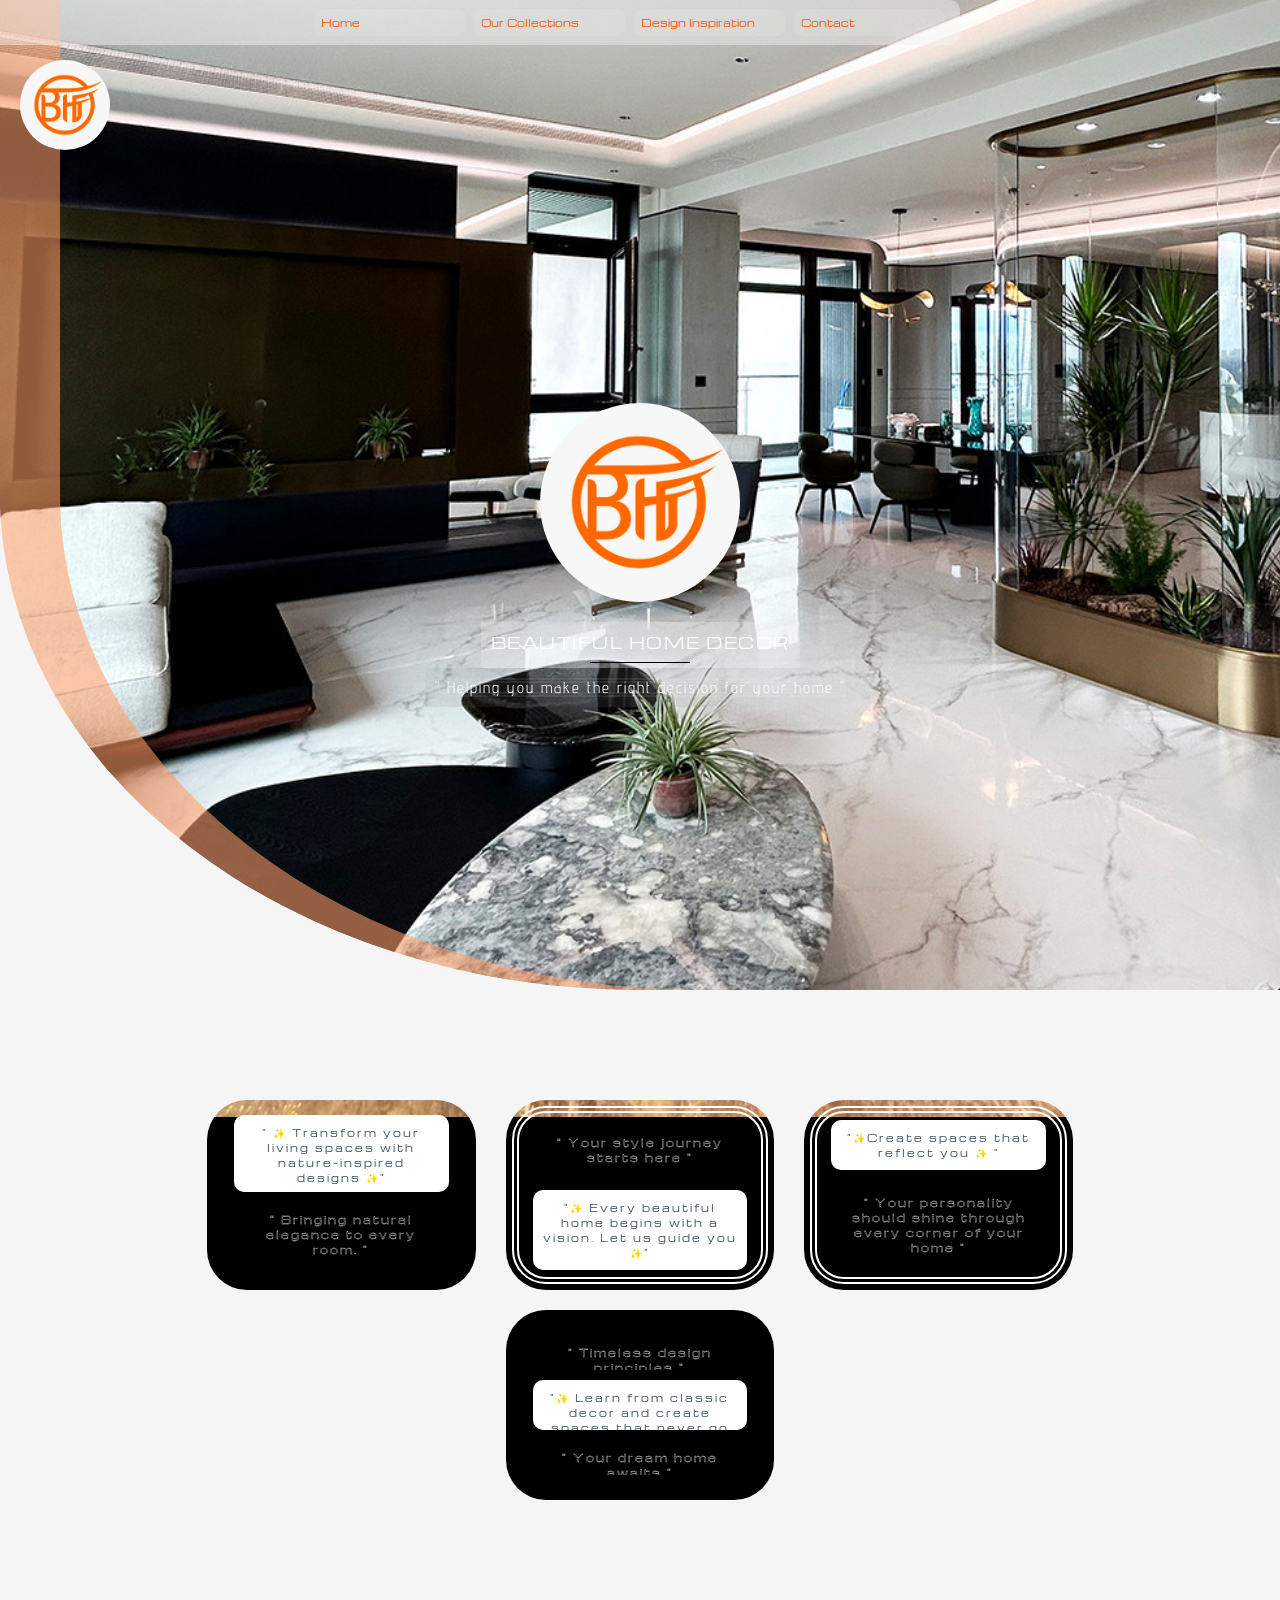
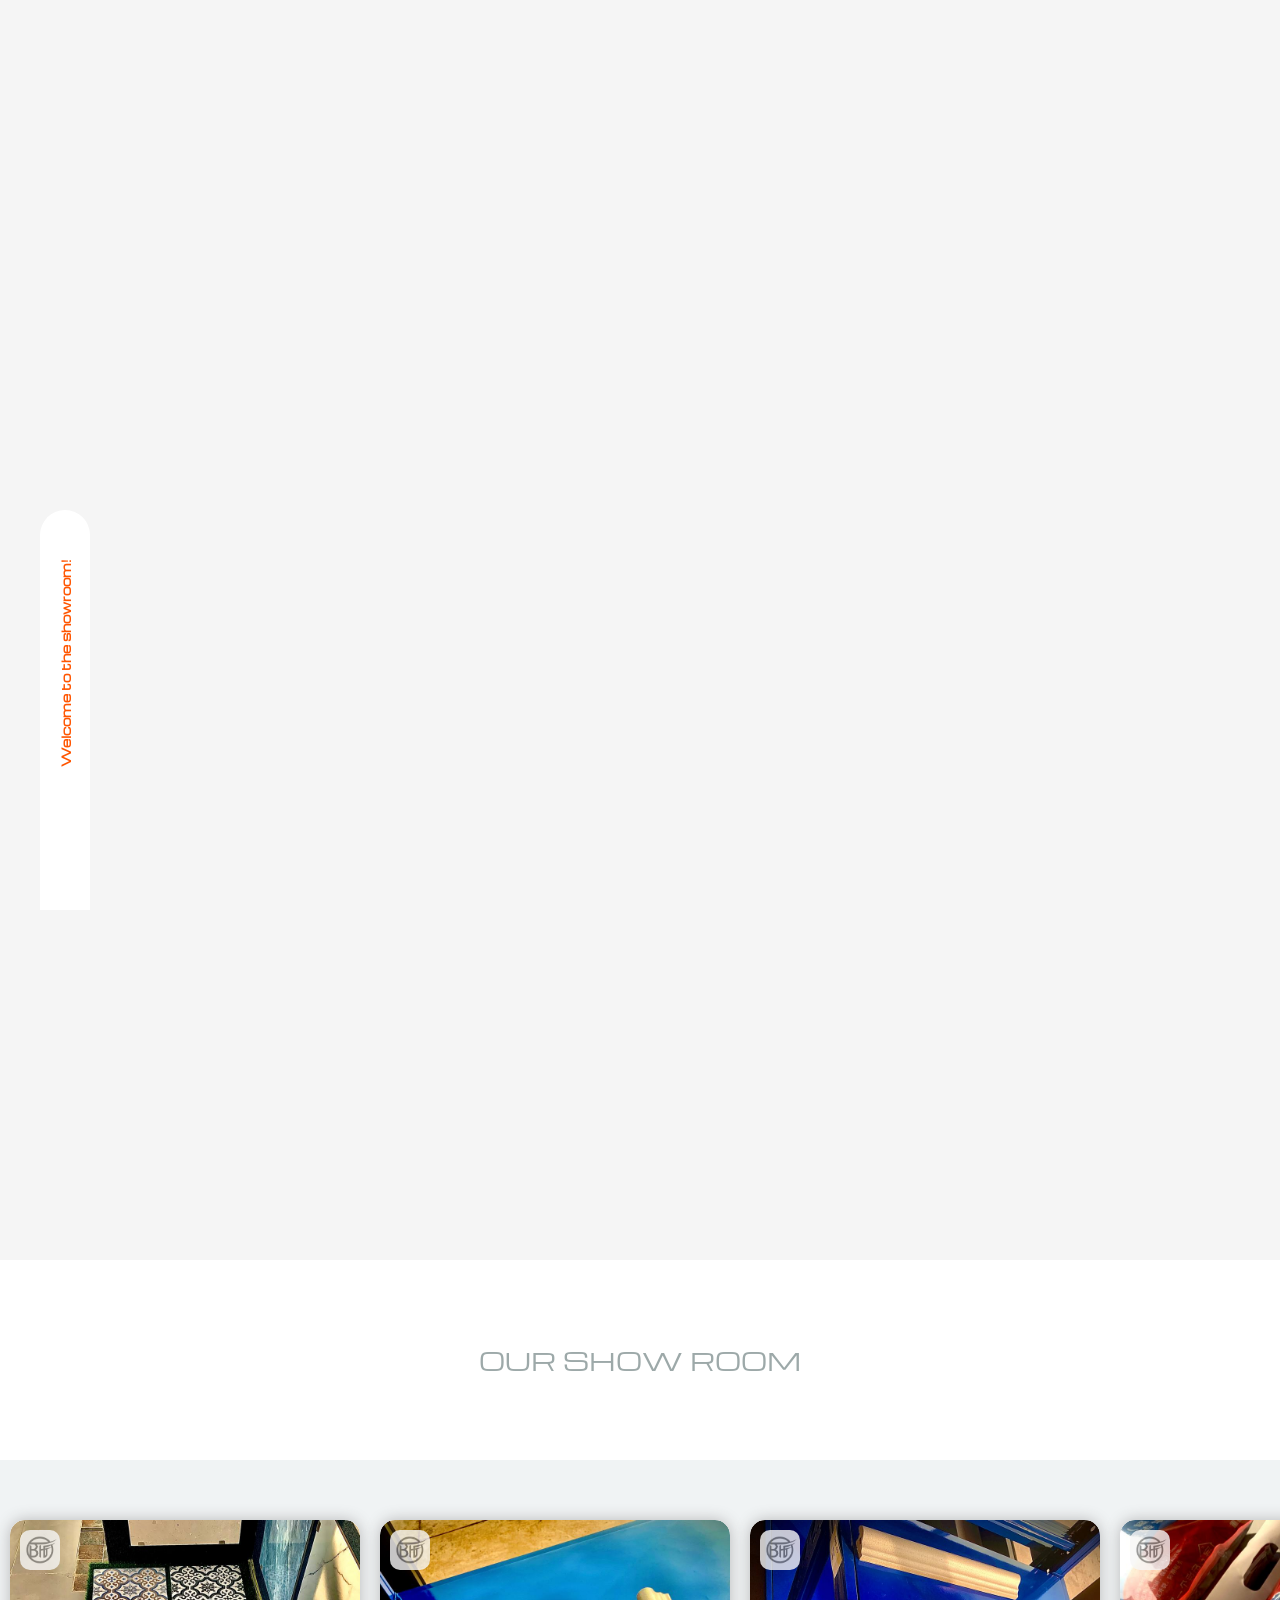
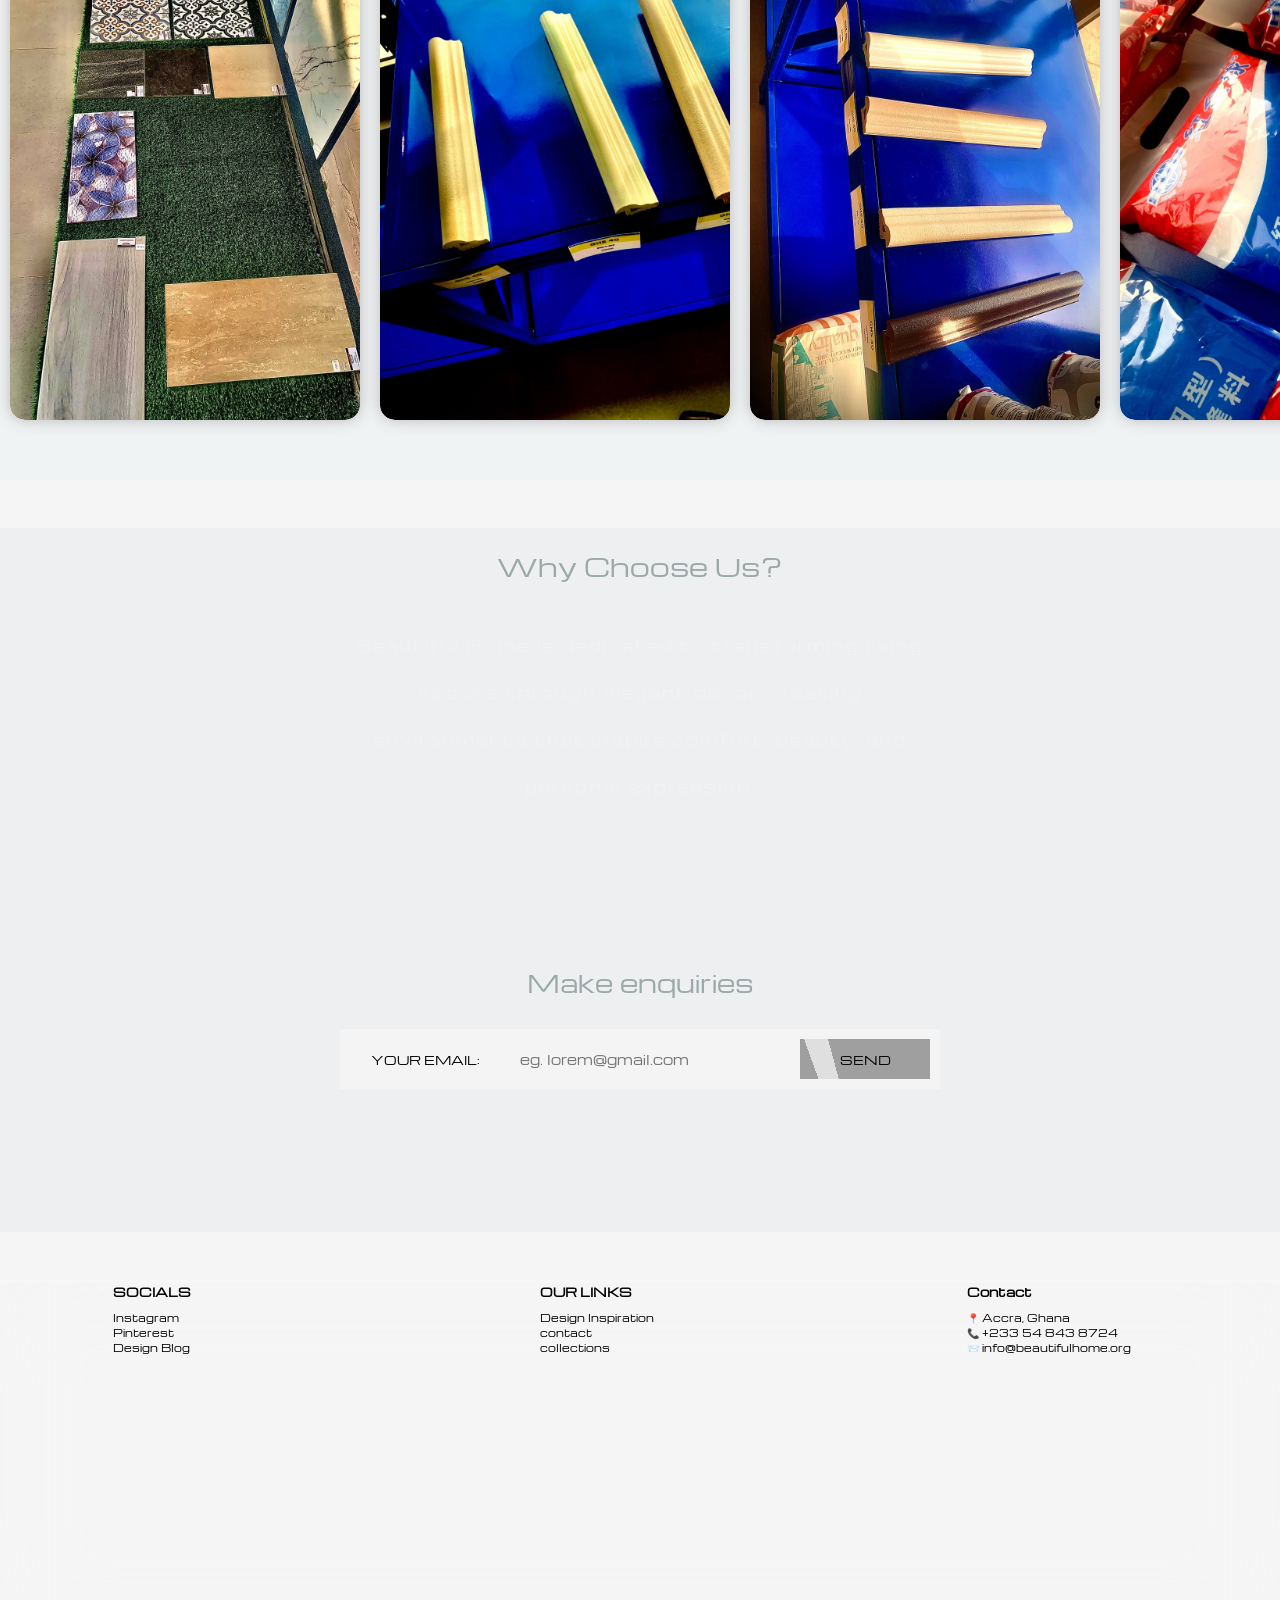
==== index.html @ 1599fc24 "first message" ====
<!DOCTYPE html>
<html lang="en">
<head>
    <meta charset="UTF-8">
    <meta name="viewport" content="width=device-width, initial-scale=1.0">
    <title>BEAUTIFUL HOME</title>
    <link rel="stylesheet" href="style.css">
    <link rel="stylesheet" href="mobile.css">
    <link rel="shortcut icon" href="assets/icon.png" type="image/x-icon">
    <script src="index.js" defer></script>
</head>
<body>
    <div class="logobox">
        <img id="logo" src="assets/icon.png" alt="">
        <svg viewBox="0 0 100 100"  class="svgmenu">
            <g fill="black">
    
                <path class="path" stroke-width="10" d="M10 15 H80"/>
                <path class="path" stroke-width="10" d="M10 35 H70"/>
                <path class="path" stroke-width="10" d="M10 55 H50"/>
                <path class="path" stroke-width="10" d="M10 75 H80"/>
            </g>
        </svg>
    </div>
  
    <div class="menubar">
        <div class="menu">
            <a href="index.html"><div class="options">Home</div></a>
            <a href="objective.html"><div class="options">Our Collections</div></a>
            <a href="newsmedia.html"><div class="options">Design Inspiration</div></a>
            <a href="contact.html"><div class="options">Contact</div></a>
        </div>
        
    </div>
    <div class="welcome">
        <div class="imagehold">
            <img class="pglogo" src="./assets/icon.png" alt="">

        </div>
        <div class="h1blur">
        <h1>
           BEAUTIFUL HOME DECOR

        </h1>
        </div>

        <p> " Helping you make the right decision for your home "</p>
    </div>
<div class="mission">
    <div class="cardbox">
        <p class="say2 icon">🌿</p>
        <p class="say2"> " ✨ Transform your living spaces with nature-inspired designs ✨"</p>
        <p class="say"> " Bringing natural elegance to every room. "</p>

    </div>
    <div class="cardbox">
        <p class="say2 icon">🛣️</p>
        <p class="say"> " Your style journey starts here "</p>
        <p class="say2"> "✨ Every beautiful home begins with a vision. Let us guide you ✨"</p>
    </div>
    <div class="cardbox">
        <p class="say2 icon">👧🏾</p>
        <p class="say2"> "✨Create spaces that reflect you ✨ "</p>
        <p class="say"> " Your personality should shine through every corner of your home "</p>

    </div>
    <div class="cardbox">
        <p class="say2 icon">📖</p>

        <p class="say"> " Timeless design principles "</p>
        <p class="say2"> "✨ Learn from classic decor and create spaces that never go out of style ✨"</p>
            <p class="say"> " Your dream home awaits "</p>

    </div>
</div>
<div class="gallery">
    <div class="note">
        Welcome to the showroom!
    </div>
</div>
<div class="showroombox">
    <div class="showroomtitle">Our Show Room</div>
    
<div class="showroom">
    <div class="tilecard" style="filter:grayscale(1)"> 

        <div class="tilepic">
            <div class="brandlogo"></div>


        </div>
        <div class="tileinfo">
            <div class="brandtext">
                            <div class="brandname">beautiful home decor</div>
                            <div class="name">Marble Collection</div>
                            <div class="price">350 cedis</div>
                            <div class="brandunit">1.13m<sup>2</sup></div>

            </div>
        </div>
    </div>
</div>
</div>
<div class="text-cards">
    <div class="read">
        <div class="why">Why Choose Us?</div>
        <p class="readp">
            <span>
                Beautiful Home is 
            </span><span>
                  dedicated to transforming living spaces through elegant decor, 
            </span><span>
                creating environments that inspire comfort, beauty, and personal expression.</span>
        </p>
        <div class="newsletter">
            <h1>
                Make enquiries

            </h1>
            <div class="input">
                <label class="label" for="inp" >YOUR EMAIL:</label>
                <input id="inp" type="text" placeholder="eg. lorem@gmail.com"/>
            <div class="send">SEND</div>
            </div>
        </div>
        
    </div>
</div>
<div class="footer">
    <div class="lists">
        <div class="topic">SOCIALS</div>
        <a class="link">Instagram</a>
        <a href="https://www.bing.com/search?q=the.BEAUTIFUL HOME+tiktok&cvid=9ba2e0bb169a459e9cc6e536ecca5baf&gs_lcrp=EgRlZGdlKgYIABBFGDkyBggAEEUYOdIBCDcwOTdqMGo0qAIIsAIB&FORM=ANAB01&DAF0=1&PC=U531" class="link"> Pinterest</a>

        <a href="https://www.linkedin.com/in/bueautifulhome" class="link">Design Blog</a>
    </div>
    <div class="lists">
        <div class="topic">OUR LINKS</div>
        <a href="https://www.linkedin.com/in/beautiful home" class="link"> Design Inspiration</a>
        <a href="contact.html" class="link"> contact</a>
        <a href="objective.html" class="link"> collections</a>
    </div>
    <div class="lists">
        <div class="topic">Contact</div>
        <a href="" class="link"> 📍 Accra, Ghana</a>
        <a href="tel:0548438724" class="link"> 📞 +233 54 843 8724 </a>
        <a href="mailto:info@beautifulhome.com" class="link"> 📨 info@beautifulhome.org </a>
    </div>
</div>
<div class="phonemenu">
    <svg viewBox="0 0 100 100"  class="svgmenu">
        <g fill="black">

            <path class="path" stroke-width="10" d="M10 15 H80"/>
            <path class="path" stroke-width="10" d="M30 35 H80"/>
            <path class="path" stroke-width="10" d="M40 55 H80"/>
            <path class="path" stroke-width="10" d="M10 75 H80"/>
        </g>
    </svg>
    <br>
    <br>
    <br>
    <br>
    <a href="index.html"><div class="options phoned">Home</div></a>
    <a href="objective.html"><div class="options phoned">Our Collections</div></a>
    <a href="newsmedia.html"><div class="options phoned">Design Inspiration</div></a>
    <a href="contact.html"><div class="options phoned">Contact</div></a>
</div>
<div class="loader">
<img src="./assets/img.png" class="load" alt="">
</div>
</body>
</html>
---- style.css ----
@import url('https://fonts.googleapis.com/css2?family=Advent+Pro:ital,wght@0,100..900;1,100..900&family=Fascinate+Inline&family=Michroma&family=Playwrite+IT+Moderna:wght@100..400&family=Righteous&display=swap');

*{
    box-sizing: border-box;
    padding:0;
    margin:0;
    font-family: "Michroma", serif;
    font-weight: 400;
    font-style: normal;
    transition:all .2s ease-in-out;
    scroll-behavior: smooth;

}
:root{
    --common-back:#ff5500;
}
*::selection{
    background:rgb(255, 127, 127);
       
      
}
    *::-webkit-scrollbar{
    fill:none;
    background:transparent;
    width:3px;
}
:root{
    --text-color:rgb(105, 105, 105);
}

p{
    font-family: "Advent Pro", serif;
    font-optical-sizing: auto;
    font-style: normal;

  }
body{
    background:whitesmoke;
    font-family: "Michroma", serif;
    font-weight: 400;
    font-style: normal;

}
.options:hover,.send:hover{
    box-shadow: inset 200px 0px 0px black;
    cursor: pointer;
    color:whitesmoke;
}
    .options{
    color:var(--common-back);
    font-weight: 700;
    transition: all .6s ease-in-out;
    padding:6px;
    backdrop-filter: blur(4rem);
    -webkit-backdrop-filter: blur(4rem);
    font-size: 10px;
    font-weight: 300;
    border-radius: 8px;
    background:rgba(245, 245, 245, 0.1);
    width:150px;
    margin:5px;
}
.imagehold{
    display: flex;
    justify-content: center;
    align-items: center;
width:100%;
overflow: hidden;
}
.welcome h1::after{
    content:"";
    position: absolute;
    width:100px;

    bottom:0;
    border-bottom: 1.5px solid black;
}
.welcome{
    height:110vh;
    padding-top: 100px;
    display: flex;
    margin:auto;
    justify-content: center;
    align-items: center;
    flex-direction: column;
    background:
    url(./assets/bhd.jpg);
    background-attachment: fixed;
    background-size: 1300px;
    background-position-y: -250px;
    background-repeat: repeat;
    border-radius: 0px 0px 0% 50% ;
    box-shadow:
    inset 0px 0px 0px #ff4a1d,
    inset 0px 0px 0px #ffcbac,
    inset 0px 0px 0px #ff5e00cd,
    inset 0px 0px 0px #ffb68b5f,
    inset 60px 0px 0px #ff9f6891 ;
    animation:grows 5s linear infinite;

}
@keyframes grows {
    20%{
        box-shadow:
    inset 0px 0px 0px #ff4a1d,
    inset 0px 0px 0px #ffcbac,
    inset 0px 0px 0px #ff5e00cd,
    inset 0px 0px 0px #ffb68b5f,
    inset 0px 0px 0px #ff9f6891 ;
    }
    
    40%{
        box-shadow:
       inset 0px 0px 0px #ff4a1d,
    inset 0px 0px 0px #ffcbac,
    inset 0px 0px 0px #ff5e00cd,
    inset 0px 0px 0px #ffb68b5f,
    inset 60px 0px 0px #ff9f6891 ;
    }
    
    60%{
        box-shadow:
      inset 0px 0px 0px #ff4a1d,
    inset 0px 0px 0px #ffcbac,
    inset 0px 0px 0px #ff5e00cd,
    inset 50px 0px 0px #ffb68b5f,
    inset 60px 0px 0px #ff5e00 ;
    }
    
    80%{
        box-shadow:
       inset 0px 0px 0px #ff4a1d,
    inset 0px 0px 0px #ffcbac,
    inset 40px 0px 0px #ff5e00cd,
    inset 50px 0px 0px #ffb68b5f,
    inset 60px 0px 0px #ff9f6891 ;
    }
    
    100%{
        box-shadow:
    inset 10px 0px 0px #ff4a1d,
    inset 30px 0px 0px #ffcbac,
    inset 40px 0px 0px #ff5e00cd,
    inset 50px 0px 0px #ffb68b5f,
    inset 60px 0px 0px #ff9f6891 ;
    }
    
}

.pglogo{
    width: 200px;
    margin-bottom: 20px;
    margin-top:20px;
    border-radius: 50%;
    object-fit: cover;
    user-select: none;
}
.h1blur{
    background:rgba(255,255,255,.2);
    -webkit-backdrop-filter: blur(5rem);
    backdrop-filter: blur(5rem);

}

    .welcome h1{
    position: relative;
    display: flex;
    padding: 10px;
    letter-spacing: 1.5px;
    justify-content: center;
    text-transform: uppercase;
    align-items: center;
    font-size: 15px;
    color:white;
    margin-bottom: 5px;
    font-optical-sizing: auto;
    font-weight: 500;
    font-style: normal;
}

.menu{
    display: flex;
    flex-direction: row;
    justify-content: space-evenly;
    padding-right: 10px;
}
.menubar{
    display: flex;
    position: absolute;
    justify-content: flex-end;
    align-items: center;
    height:45px;
    width:75%;
    border-radius: 0px 10px 10px 0px;
    -webkit-backdrop-filter: blur(45em);
    backdrop-filter: blur(5rem);
    background:rgba(255, 255, 255, 0.383);
    animation:returns ease-in forwards;
    animation-timeline: view();
    animation-range-start: 120vh;
    animation-range-end: 300vh;
  
}
@keyframes returns {
    0%{
        opacity:0;
    }
 
    15%{
    position:sticky;
    border-radius: 0px;
    opacity:1;
    width:100%;
    backdrop-filter: blur(4rem);
    background:rgba(255, 255, 255, 0.87);
    -webkit-backdrop-filter: blur(4rem);
    z-index: 10;
    top:0;

    }
    100%{
        position:sticky;
        border-radius: 0px;
        opacity:1;
        width:100%;
        backdrop-filter: blur(4rem);
        -webkit-backdrop-filter: blur(4rem);
        z-index: 10;
        top:0;
        background:rgb(255, 255, 255);
    }
}
.welcome p{
    letter-spacing: 2px;
    padding:10px;
    outline-offset: -15px;
    backdrop-filter: blur(5rem);
    -webkit-backdrop-filter: blur(5rem);
    outline: 5px double rgba(255, 255, 255, 0.09);
    color:white;
}
.footer{
    backdrop-filter: blur(3rem);
    -webkit-backdrop-filter: blur(3rem);
    display:flex;
    border-top:3px solid rgba(255, 255, 255, 0.27);
    justify-content:space-around;
    height:calc(50vh - 100px);
}

.lists{
    display:flex;
    flex-direction: column;
    color:white;

}

.topic{
    font-weight:600;
    font-size: 12px;
    width:200px;
    text-align: left;
    margin-bottom: 10px;
    color:black;
}
.showroombox{
    display: flex;
    flex-direction: column;
}

.showroomtitle{
    display: flex;
    justify-content: center;
    align-items: center;
    padding:10px;
    height:200px;
    font-size:25px;
    text-transform: uppercase;
        color:rgb(157, 169, 169);

    background:white;
}
.tilepic:hover .picdetail{
    margin:0;
    -webkit-backdrop-filter: blur(10rem);
    backdrop-filter: blur(10rem);
}
.tilepic{
    position:relative;
    backdrop-filter: blur(0rem);
    backdrop-filter: blur(0rem);
    top:0;
    width:100%;
    height:100%;
    overflow: hidden;

}
.picdetail{
    transition: all .3s ease-in-out;
    display: flex;
    width:100%;
    height:100%;
    margin-left: -100%;
    z-index: 2;
    justify-content: center;
    align-items: center;
    background:rgba(255, 255, 255, 0.224);
}
.picdetailitem{
    display: flex;
    justify-content: center;
    align-items: center;
    flex-direction: column;
    text-align:center;
    font-size:12px;
    color:white;
}
.pdi{
    padding:10px;
    width:min-content;
    
}
.pdis{
    display: flex;
    justify-content: center;
    align-items: center;
    padding:10px;
    width:min-content;
    border:1px solid white;
    height:50px;
    width:50px;
    margin:10px;
    border-radius: 10px;
    
}
.brandname{
    font-weight: 100;
    text-align: left;
    height: 20px;
    font-family: michroma;
}
.name{
font-family: "Fascinate Inline";
font-size:15px;
}
.price{
font-size:20px;
color:var(--common-back)
}
.brandunit{
    font-size: 12px;

}
.brandtext{
    width:100%;
}
.logobackdrop{
    width:100px;
    height: 100px;
    opacity:.01;
        background:url(./assets/icon.png);
    margin:auto;
    filter:grayscale(1);
    overflow:hidden;
    border-radius: 50%;
    position:absolute;
    right:0;
    z-index: -1;
    bottom:0;
    background-size:cover;

}
.brandlogo{
    height:40px;
    width:40px;
    background:url(./assets/icon.png);
    margin:auto;
    filter:grayscale(1);
    opacity: .8;
    overflow:hidden;
    border-radius: 10px;
    position:absolute;
    margin:10px;
    background-size:cover;

    
}
.tileinfo{
    display: flex;
    z-index: 2;
    position:relative;
    width:100%;
    padding:15px;
    font-weight: 600;
    text-align: right;
    font-size: 10px;
}

.showroom {
    display: flex;
    flex-direction: row;
    width: 100%;
    background: rgb(240, 243, 244);
    padding-top: 50px;
    padding-bottom: 50px;
    overflow-x: auto; 
    overflow-y: hidden; 
    white-space: nowrap; 
    -webkit-overflow-scrolling: touch; 
}
.tilecard {
    display: flex;
    position:relative;
    align-items: center;
    flex-direction: column;
    height: 500px;
    width: 350px;
    border-radius: 15px;
    background: white;
    margin: 10px;
    box-shadow: 0px 0px 15px rgb(184, 184, 185);
    overflow: clip;
    flex-shrink: 0; 
    flex-grow: 0; 
}
.cardbox{
height:190px;
margin:10px;
background:rgb(0, 0, 0);
background-image: url(./assets/bhd0.jpg);
-webkit-background-image: url(./assets/bhd0.jpg);
border-radius: 40px;
background-size: 1000px 600px;
-webkit-background-size: 1000px 600px;
background-position: center;
display: flex;
flex-direction: column;
filter:saturate(1.5);
justify-content: space-between;
align-items: center;
background-size: 1000px;
background-repeat: no-repeat, no-repeat;
-webkit-background-repeat: no-repeat, no-repeat;
background-attachment: fixed,fixed;
-webkit-background-attachment: fixed,fixed;
border:15px solid rgba(255, 255, 255, 0);


}
.cardbox:nth-child(1),
    .cardbox:nth-child(4){
    width: 30%;
    animation:lengthen ease-in forwards;
    animation-timeline: view();
    animation-range-start:-10vh;
    animation-range-end: 140vh;
}
@keyframes lengthen {
    0%,60%{
        opacity:0;
        width:0%;

    }
70%{
    opacity:0;
    width:55%;

}
    100%{
        opacity: 1;
        width:65%;

    }
}

.cardbox:nth-child(2),
    .cardbox:nth-child(3){
    width:30%;
    outline-offset:-13px;
    outline:7px double white;
}
.path{
    stroke-linecap: round;
    stroke:rgb(0, 0, 0);
}
.mission{
    position:sticky;
    top:0px;
    display: flex;
    justify-content: space-around;
    align-items: center;
    flex-wrap: wrap;
    padding-top:100px;
    background:whitesmoke;
    margin:auto;
    width:70%;
    flex-direction: row;
    animation: unstick linear forwards;
    animation-timeline: view();
    animation-range-start: 240vh;
    animation-range-end: 270vh;
}
@keyframes unstick {
    50%{
        filter: opacity(0);

    }
    100%{
        position:unset;
        filter: opacity(0);
    }
}
.input{
    display:flex;
    background:rgba(255, 255, 255, 0.321);
    margin-top: 20px;
    
}

.phoned{
    margin:30px auto;
    display:flex;
    align-items:center;
    justify-content: center;
    height:50px;
    text-align:center;
    width:80%;
    font-size:20px;
    
}
.phonemenu{
    position:fixed;
    top:0;
    display:none;
    background:rgba(0, 0, 0, 0.476);
    height:100vh;
    width:100%;
margin-left: 100%;
    z-index:1;
    backdrop-filter: blur(5rem);
    -webkit-backdrop-filter: blur(5rem);

}
.svgmenu{
    position:absolute;
    margin:10px;
    right:0;
    margin:5px;
    z-index: 10;
    width:50px;
    display: none;
    height:50px;
    border-radius: 10px;
}

#inp{
    height:50px;
    width:300px;
    background:transparent;
    outline: transparent;
    border:10px solid transparent;
    padding:20px;
}
.label{
    width:150px;
    height: 50px;
    display: flex;
    justify-content: center;
    color:black;
    align-items: center;
    padding-left:20px;
    padding-bottom: 20px;
    padding-top: 20px;
    border:10px solid rgba(255, 255, 255, 0);

}
.loader{
    position: fixed;
    top:0;
    overflow:hidden;
    height:100vh;

    width:100%;
    display: flex;
    justify-content: center;
    align-items: center;
    background-image: 
    linear-gradient(45deg,
    #FAFAF8,var(--common-back));
    backdrop-filter: blur(4rem);
    justify-content: center;
    align-items: center;
    opacity: 0;
    z-index: -100000;

    animation:vanish 4s ease-in forwards;
}
@keyframes vanish {
    0%,70%{opacity: 1;
        z-index: 100000;

    }
    98%{
        opacity: 0;
        
    }
    100%{
        opacity: 0;
        z-index: -100000;
        display: none;
    }
}
img{
    user-select: none;
}
.load{
    width:300px;
    filter:
    drop-shadow( 0px 0px 3px black)
    drop-shadow( 0px 0px 3px black)
    drop-shadow( 0px 0px 3px black)
    drop-shadow( 0px 0px 3px black)
    drop-shadow( 0px 0px 3px black)
    drop-shadow( 0px 0px 3px black);
    animation: loads 5s linear infinite;
    transform: rotate(0deg);
    margin: auto;

}
@keyframes loads {
    100%{
        transform: rotate(360deg);
    }
}

    .send{
    width:150px;
    display: flex;
    height: 50px;
    justify-content: center;
    padding:20px;
    border:10px solid white;
    transition: all .5s ease-in-out;
    align-items: center;
    mix-blend-mode: multiply;
    background-image:
    repeating-conic-gradient(
        from 45deg,
        rgba(146, 146, 146, 0.2) 45deg 50deg,
        rgba(0, 0, 0, 0.35) 50deg 95deg
    );
    background-size:190px 500px, 10px 10px;

}
.newsletter h1{
    color:rgb(157, 169, 169);
    padding:10px;
}
.newsletter{
    display: flex;
    justify-content: center;
    align-items: center;
    flex-direction: column;
    height:400px
     
}

.mission p{
    width:100%;
    padding: 10px;
    color:var(--text-color);
    letter-spacing: 2px;
    font-family: "Michroma", serif;
    font-weight: 400;
    font-style: normal;

    text-align: center;

}
.read{
    display: flex;
    color:black;
    width:100%;
    background:rgb(238, 239, 240);
    padding:10px;
    backdrop-filter:blur(10rem);
    -webkit-backdrop-filter: blur(10rem);

    justify-content: center;
    flex-direction: column;
}
.readp{
    margin:auto;
    font-size: 40px;
    padding:20px;
    width:50%;
    align-items: justify;
    color:white;
    text-align: center;

}
.icon{
    display: flex;
    justify-content: center;
    align-items: center;
    display:none;
    ;
}
.why{
    padding: 10px;
    display: flex;
        color:rgb(157, 169, 169);

    font-size:25px;
    justify-content: center;
    align-items: center;
}
.readp span{
color:rgba(255, 255, 255, 0.2);
background-image:
repeating-linear-gradient(45deg,rgb(255, 34, 0),rgb(0, 0, 0));
background-clip: text;
letter-spacing: 2px;
font-size:15px;
background-size: 0% 100%;
animation: scrolls linear forwards;
animation-timeline: view();
background-repeat: no-repeat;

}
.readp span:nth-child(1){
    animation-range-start: cover 0vh;
    animation-range-end: cover 30vh;

}
.readp span:nth-child(2){
    animation-range-start: cover 30vh;
    animation-range-end: cover 60vh;

}
.readp span:nth-child(3){
    animation-range-start: cover 60vh;
    animation-range-end: cover 80vh;

}

@keyframes scrolls {
    to{
        background-size: 100% 100%;
    }
}
.gallery{
    width:100%;
    background:whitesmoke;
    height: 150vh;
    overflow: hidden;
    display: flex;
}
a{
    text-decoration: none;
    color:white;
}
.link{
    font-size: 10px;
    text-align: left;
    width:200px;
    color:black;
}

.titles{
    font-size:70px;
    color:rgb(157, 169, 169);
    backdrop-filter: blur(5rem);
    border-radius: 15px;
    -webkit-backdrop-filter: blur(5rem);
    padding:10px;
}
.text-cards{
    display: flex;
    overflow:clip;
    flex-direction: row;
    flex-wrap: wrap;
    background-attachment: fixed;
    justify-content: space-around;
    font-size: 12px;
    align-items: center;
    height:800px;
    background-position-x:center, left;


}
.tcard{
    width:300px;
    height:250px;
    display: flex;
    justify-content: center;
    align-items: center;
    border-radius: 40px;
    background:rgba(255, 255, 255, 0.23);
}
.note{
    color:var(--common-back);
    width:400px;
    display: flex;
    background: white;
    background-attachment: fixed;
    font-weight: 800;
    height:fit-content;
    border-radius: 0px 30px 30px 0px;
    text-align: right;
    margin-left: -135px;
    margin-top:775px;
  
    font-size: 12px;
    height:50px;
    align-items: center;
    justify-content: flex-end;
    padding-right: 50px;
    outline-offset: -10px;
    transform: rotate(-90deg);
}
.logobox{
    position: fixed;
    display: flex;
    z-index: 1000;
    filter:drop-shadow(
        1px 1px 1px white
        1px 1px 1px white
        1px 1px 1px white);
    justify-content: center;
    background:transparent;
    margin:10px;
    align-items: center;
    overflow:hidden;
}

.say,.say2{
    background:linear-gradient(45deg,white,rgb(0, 255, 187),rgb(0, 208, 255),rgb(255, 153, 98),rgb(230, 39, 255),white);
    backdrop-filter: blur(10rem);
    -webkit-backdrop-filter: blur(10rem);
    background-clip: text;
    margin:10px;
    background-size: 0% 100%;
animation: scrolls linear forwards;
-webkit-text-stroke: .3px white;
animation-timeline: view();
background-repeat: no-repeat;

    border-radius: 10px;
    animation-range-start:110vh;
    animation-range-end: 155vh;
    font-size: 10px;
    max-width: 90%;
    overflow: hidden;
    color:transparent !important;
}
.say2{
    color:rgb(70, 85, 93) !important;
    background:rgba(255, 255, 255,1);
    -webkit-text-stroke: 0px white;

    backdrop-filter: blur(5rem);
    -webkit-backdrop-filter: blur(5rem);
    font-size:10px;
    margin:auto;
}
#logo{
    width:90px;
    margin:10px;
    margin-top:50px;
    border-radius: 50%;
}
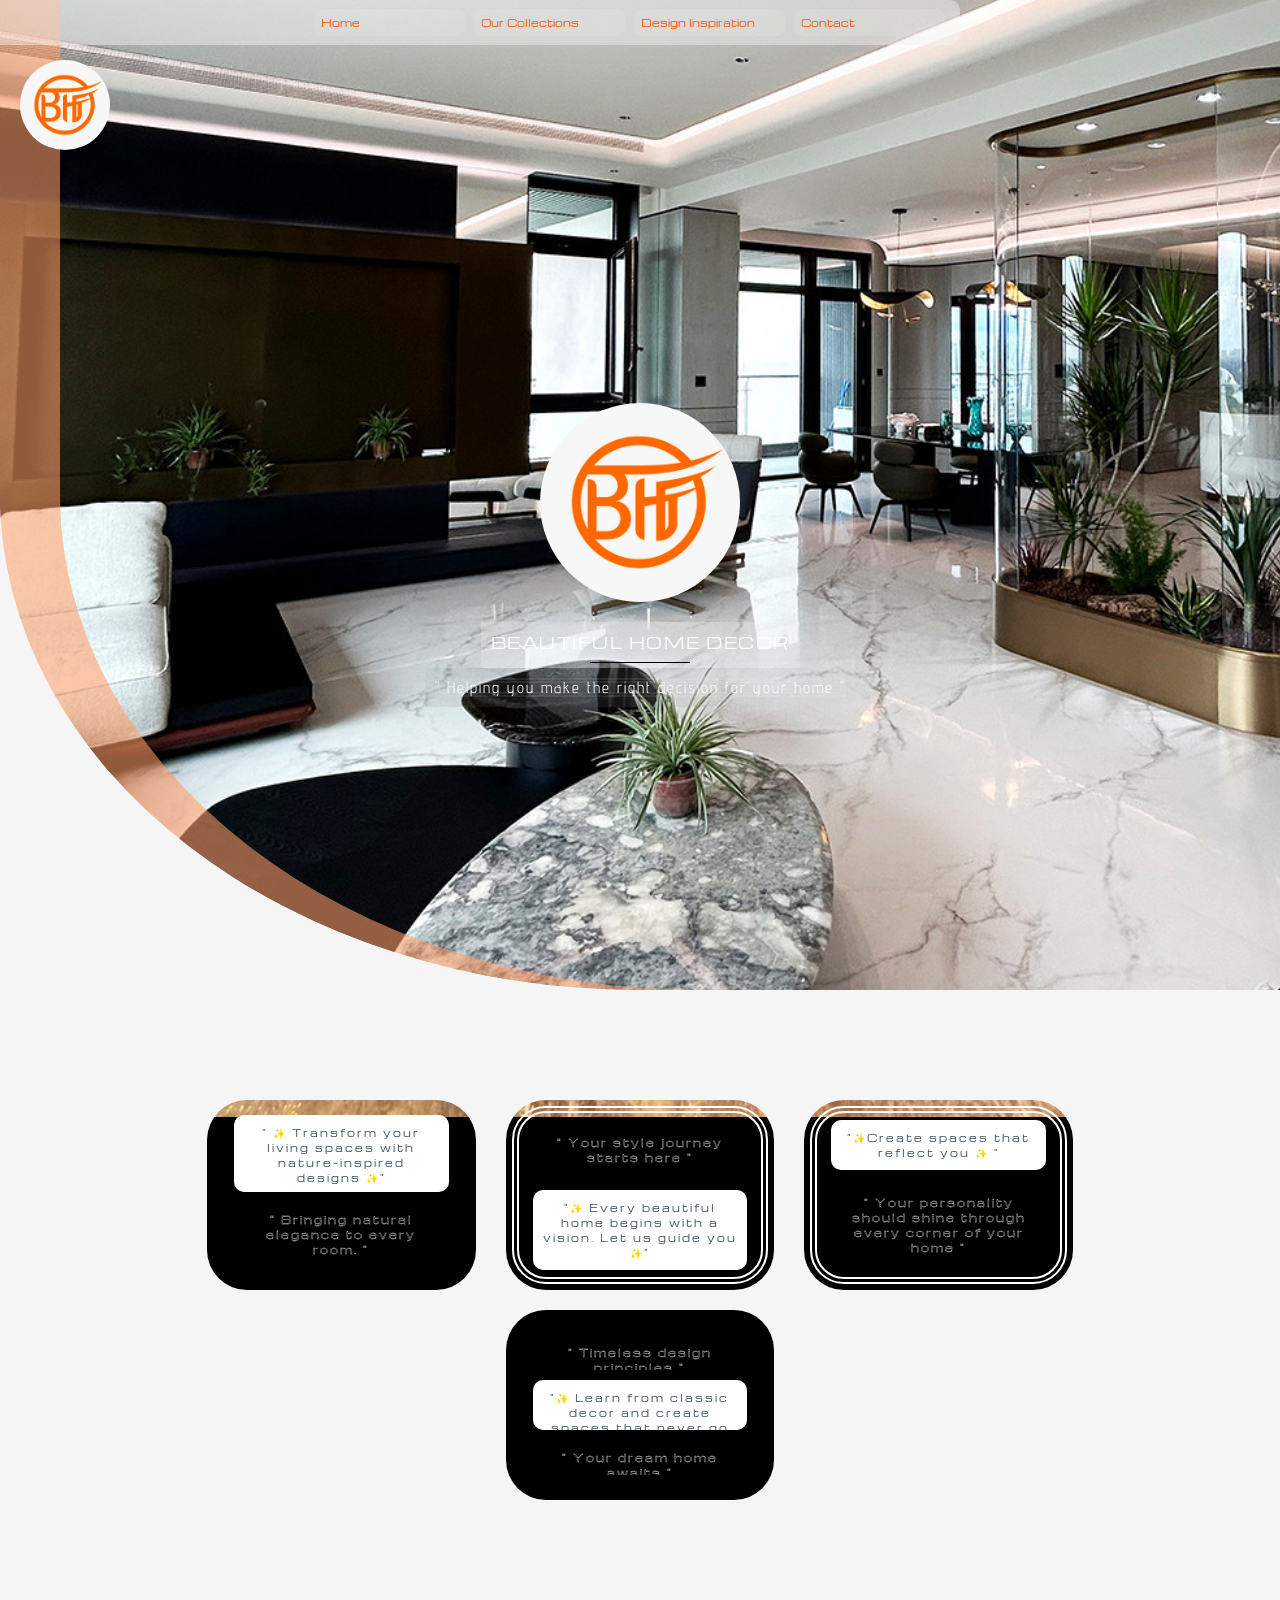
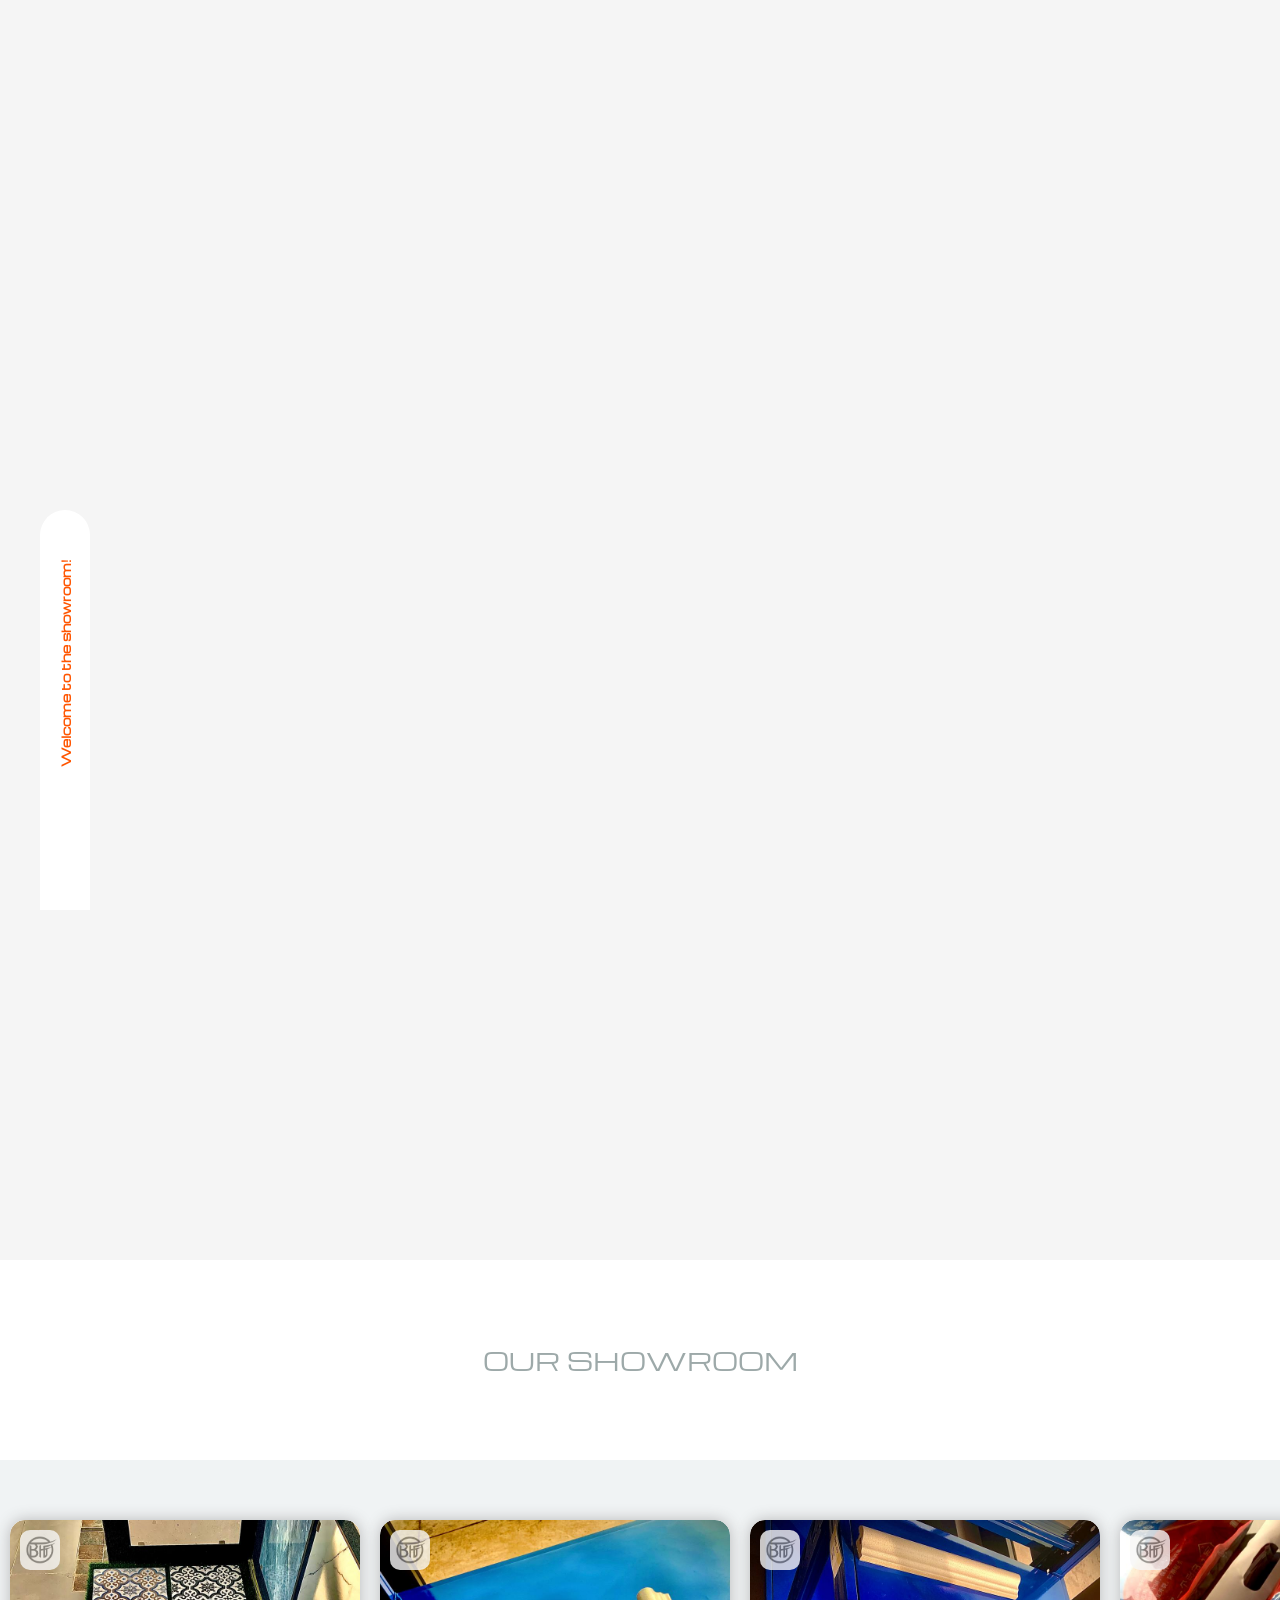
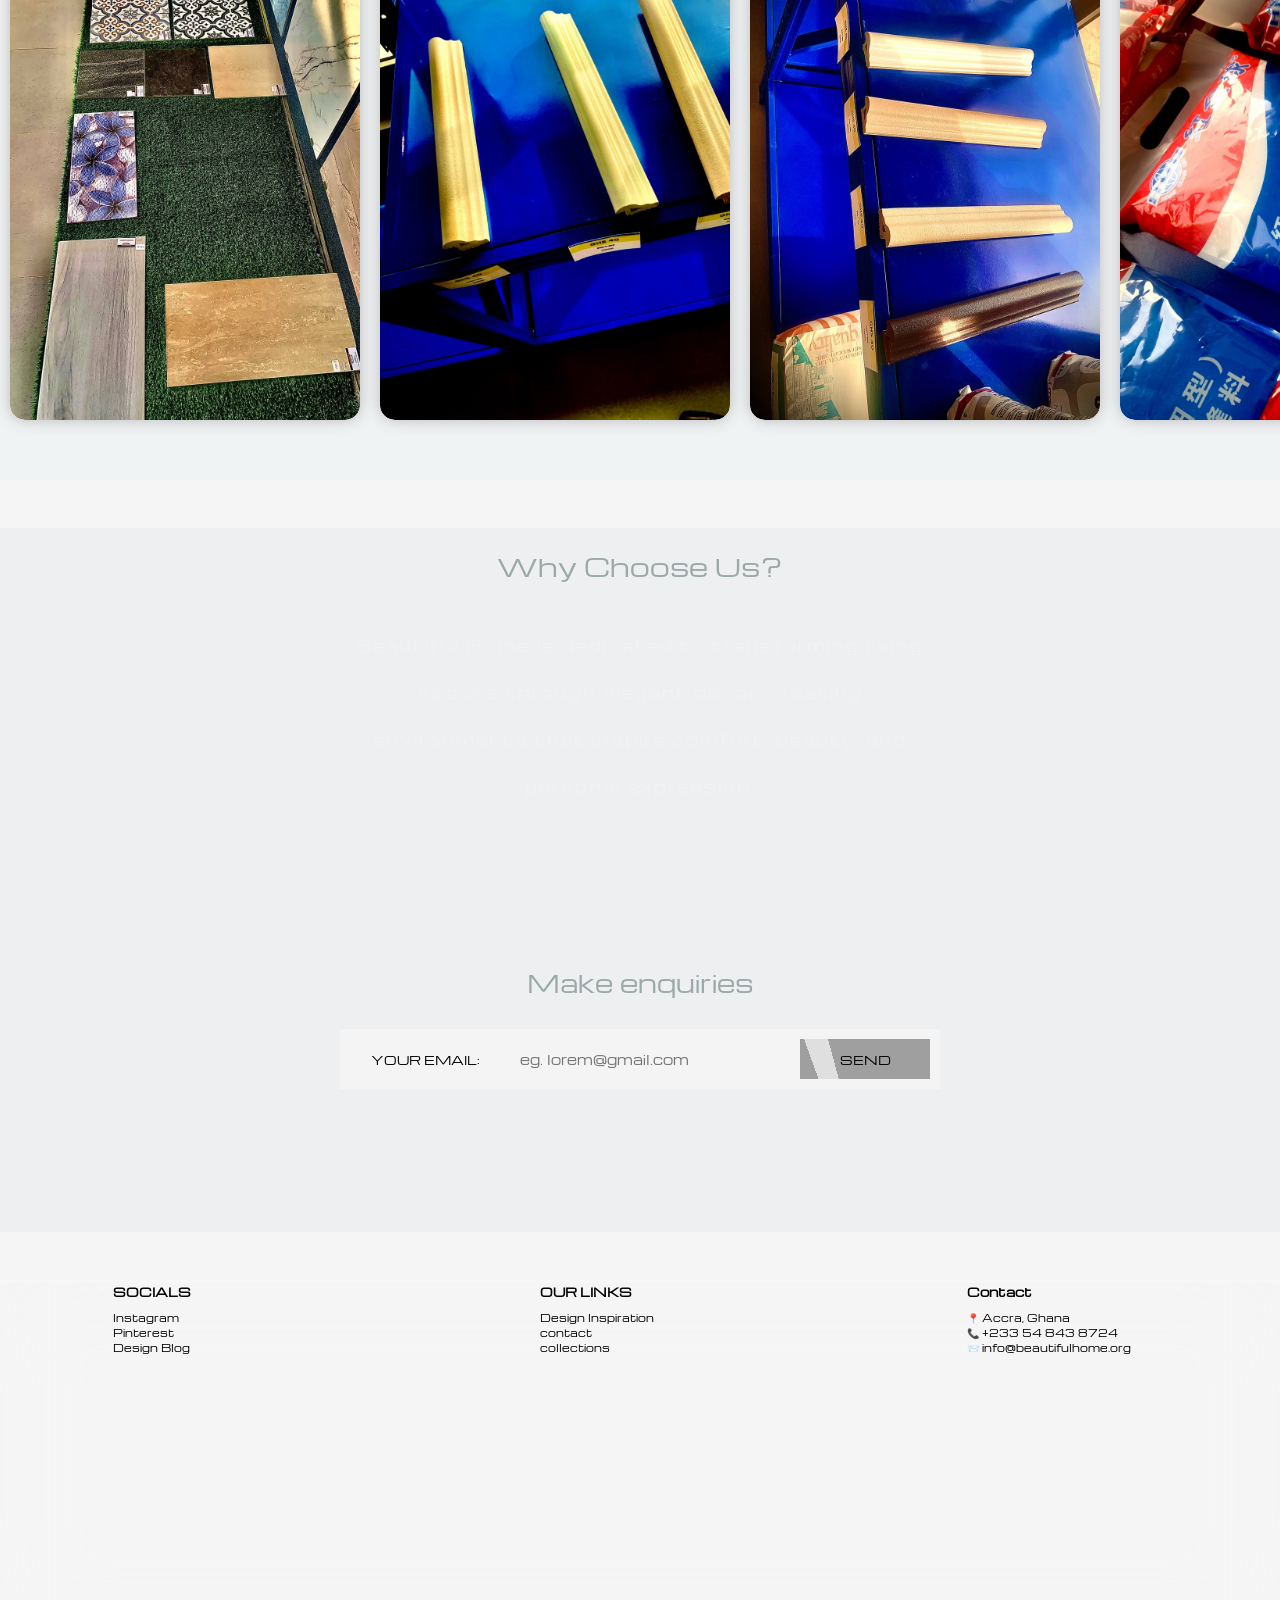
==== commit bbc73303: "all" ====
--- a/index.html
+++ b/index.html
@@ -79,7 +79,7 @@
     </div>
 </div>
 <div class="showroombox">
-    <div class="showroomtitle">Our Show Room</div>
+    <div class="showroomtitle">Our Showroom</div>
     
 <div class="showroom">
     <div class="tilecard" style="filter:grayscale(1)"> 
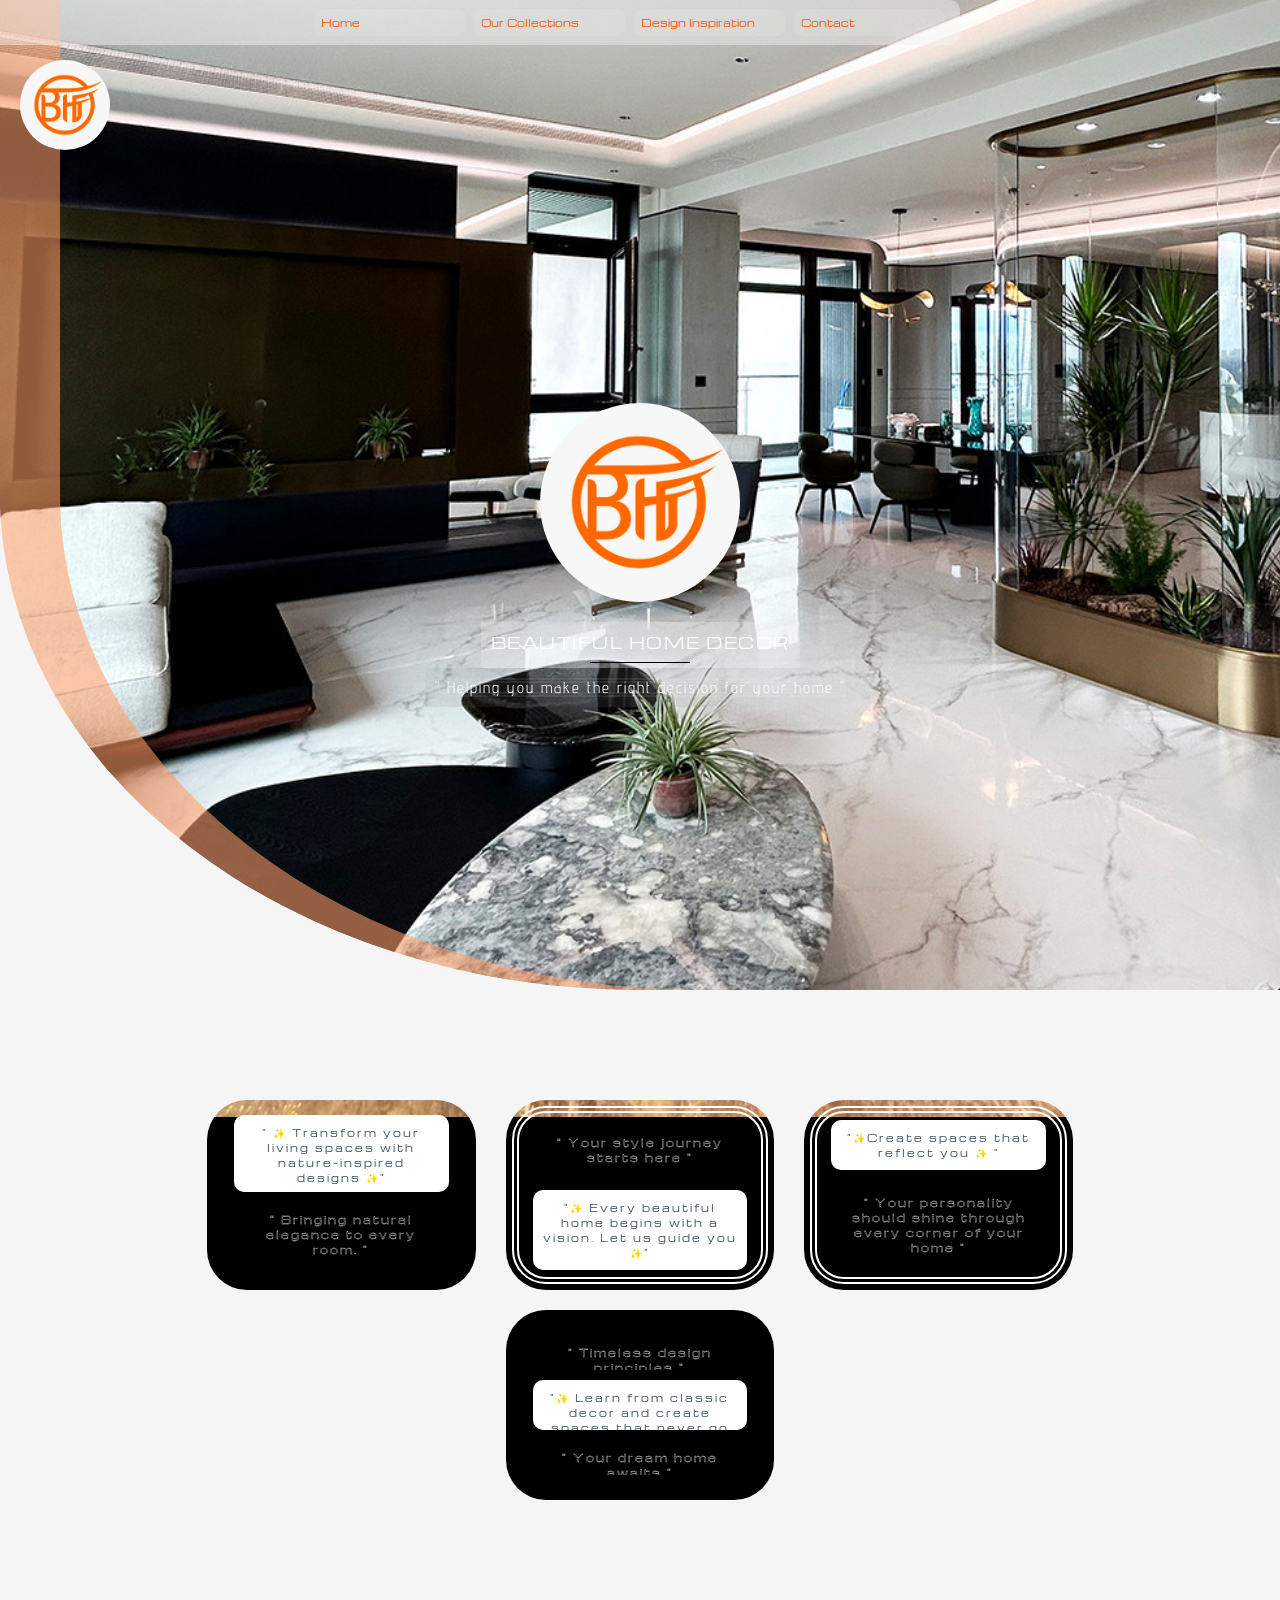
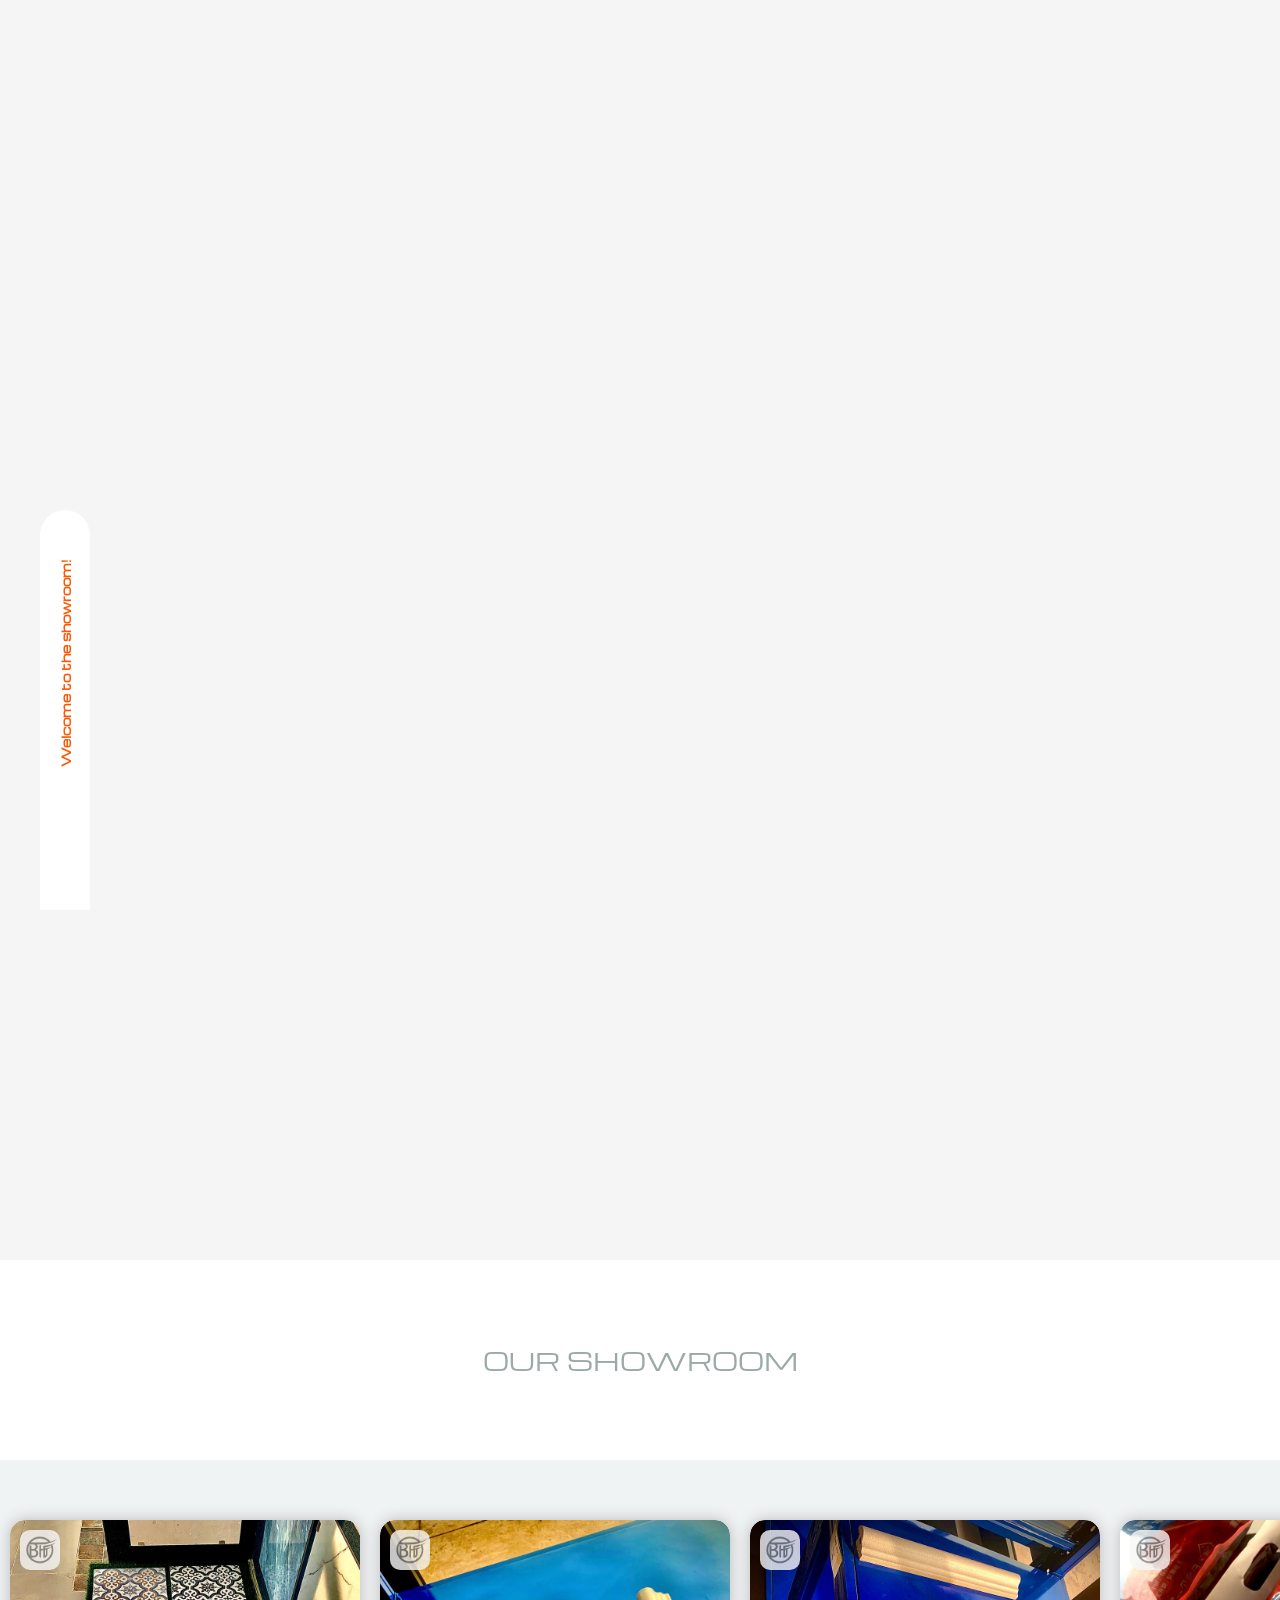
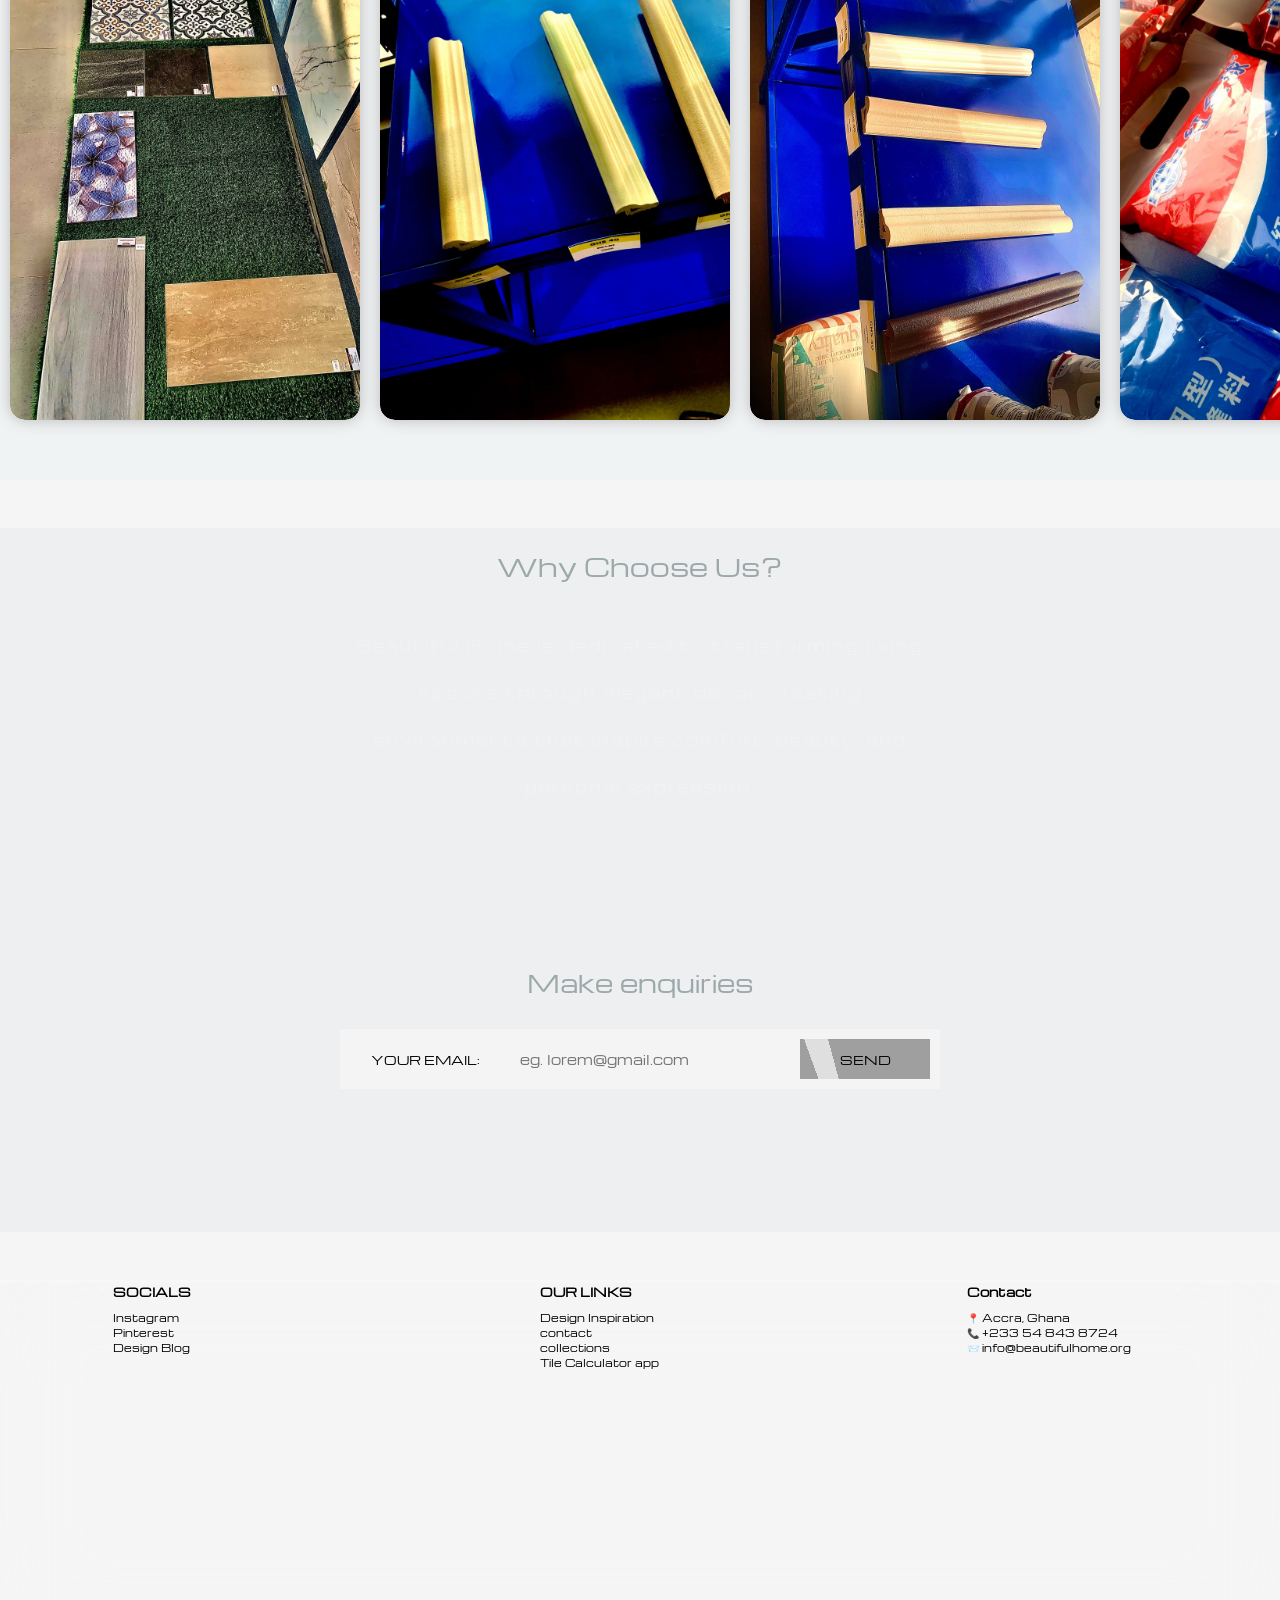
==== commit ddd20c78: "all" ====
--- a/index.html
+++ b/index.html
@@ -139,6 +139,7 @@
         <a href="https://www.linkedin.com/in/beautiful home" class="link"> Design Inspiration</a>
         <a href="contact.html" class="link"> contact</a>
         <a href="objective.html" class="link"> collections</a>
+        <a href="apps/BeautifulHomeDecorInstaller.exe" class="link" download="BHDCalculator.exe">Tile Calculator app</a>
     </div>
     <div class="lists">
         <div class="topic">Contact</div>
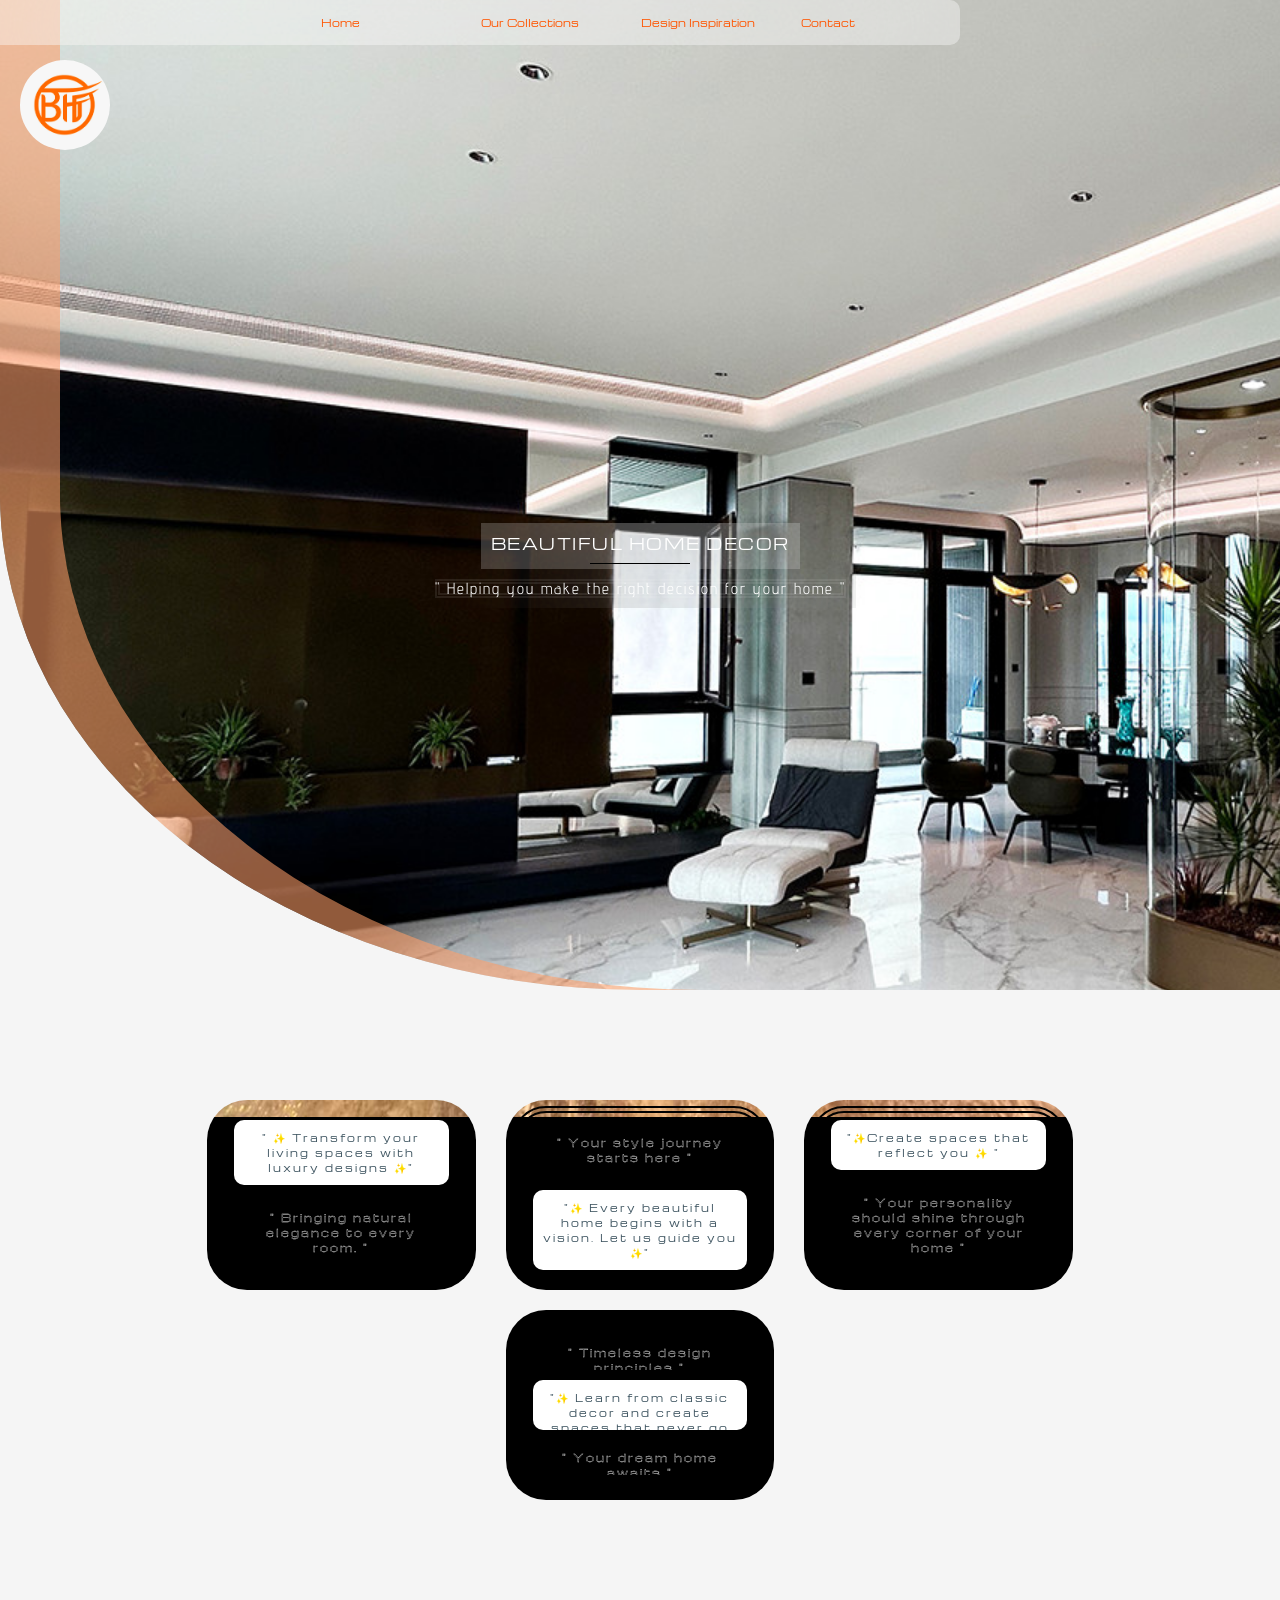
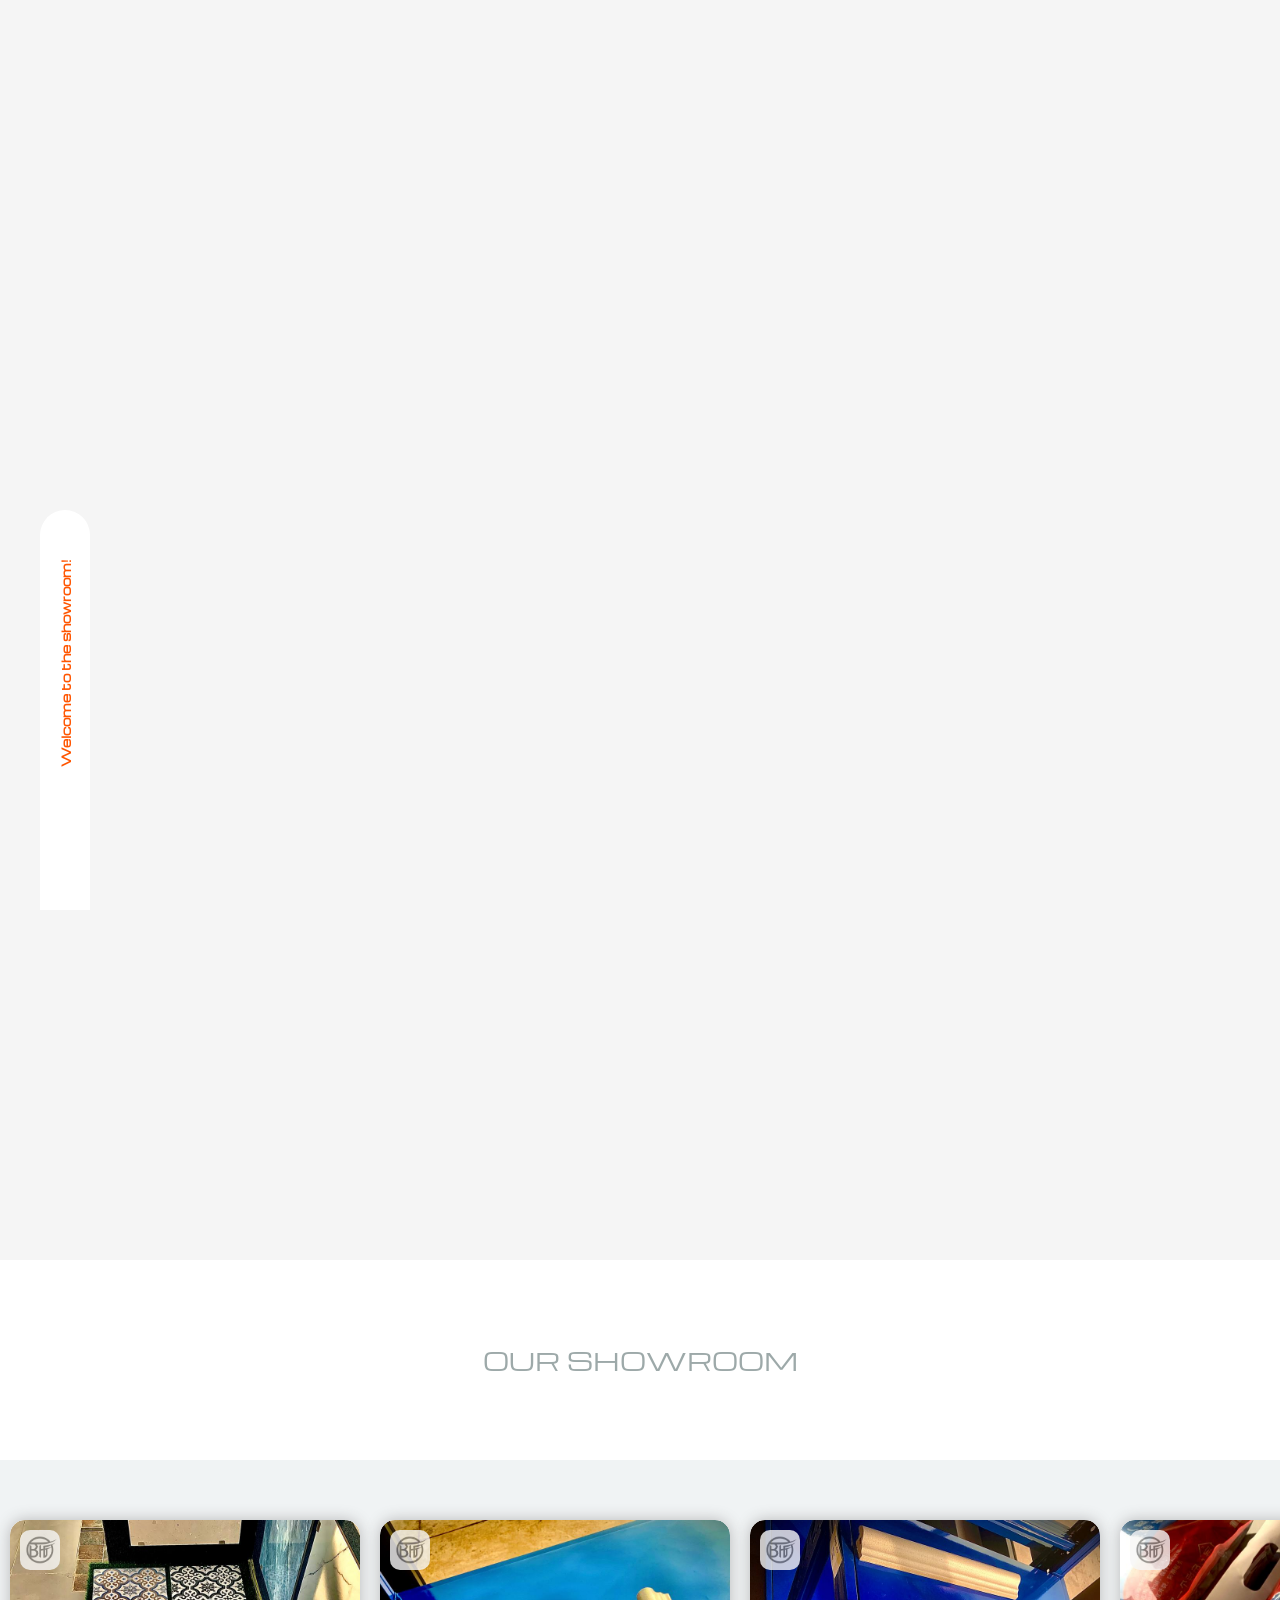
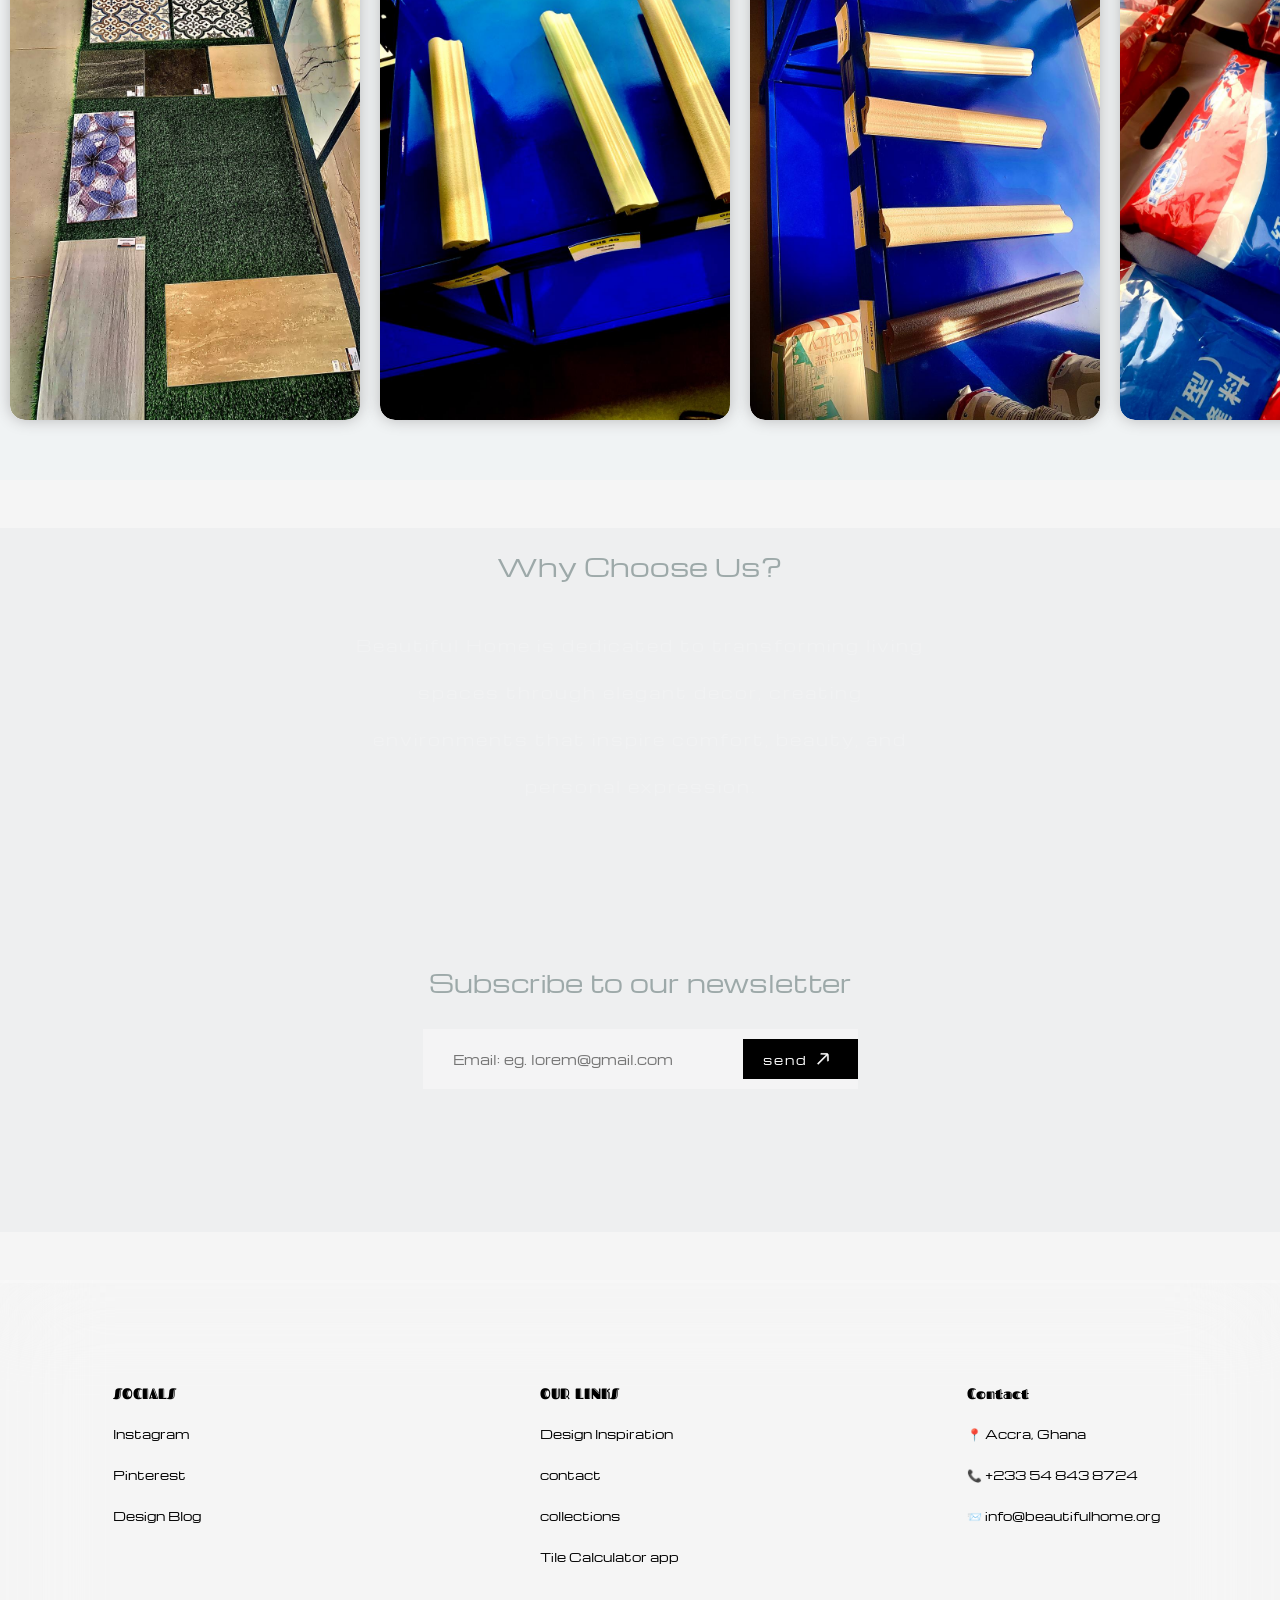
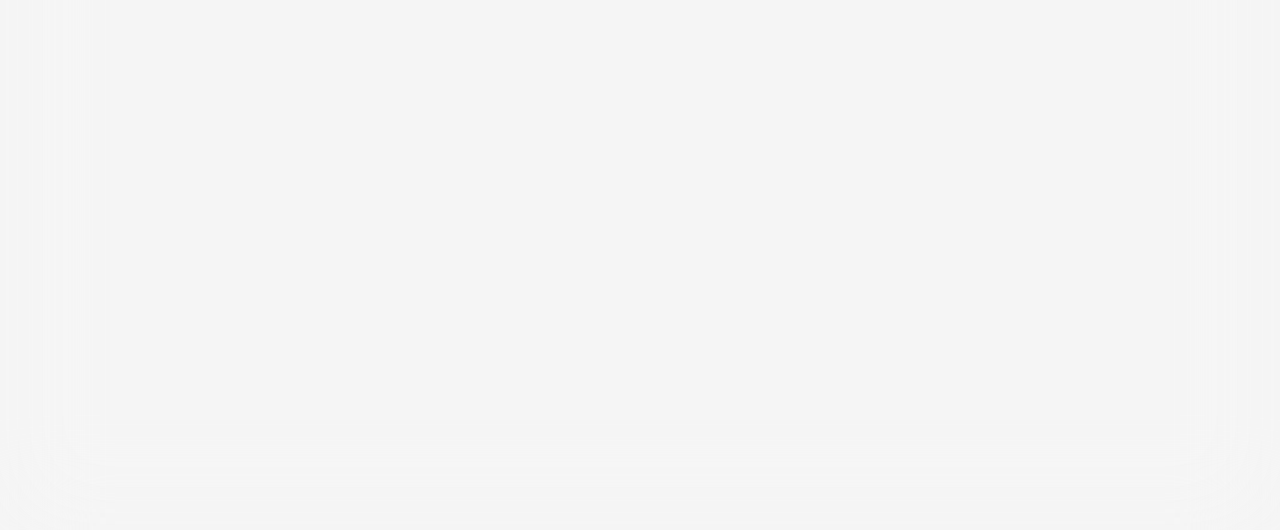
==== commit ea1c2f99: "Add files via upload delayed changes" ====
--- a/index.html
+++ b/index.html
@@ -1,174 +1,171 @@
-<!DOCTYPE html>
-<html lang="en">
-<head>
-    <meta charset="UTF-8">
-    <meta name="viewport" content="width=device-width, initial-scale=1.0">
-    <title>BEAUTIFUL HOME</title>
-    <link rel="stylesheet" href="style.css">
-    <link rel="stylesheet" href="mobile.css">
-    <link rel="shortcut icon" href="assets/icon.png" type="image/x-icon">
-    <script src="index.js" defer></script>
-</head>
-<body>
-    <div class="logobox">
-        <img id="logo" src="assets/icon.png" alt="">
-        <svg viewBox="0 0 100 100"  class="svgmenu">
-            <g fill="black">
-    
-                <path class="path" stroke-width="10" d="M10 15 H80"/>
-                <path class="path" stroke-width="10" d="M10 35 H70"/>
-                <path class="path" stroke-width="10" d="M10 55 H50"/>
-                <path class="path" stroke-width="10" d="M10 75 H80"/>
-            </g>
-        </svg>
-    </div>
-  
-    <div class="menubar">
-        <div class="menu">
-            <a href="index.html"><div class="options">Home</div></a>
-            <a href="objective.html"><div class="options">Our Collections</div></a>
-            <a href="newsmedia.html"><div class="options">Design Inspiration</div></a>
-            <a href="contact.html"><div class="options">Contact</div></a>
-        </div>
-        
-    </div>
-    <div class="welcome">
-        <div class="imagehold">
-            <img class="pglogo" src="./assets/icon.png" alt="">
-
-        </div>
-        <div class="h1blur">
-        <h1>
-           BEAUTIFUL HOME DECOR
-
-        </h1>
-        </div>
-
-        <p> " Helping you make the right decision for your home "</p>
-    </div>
-<div class="mission">
-    <div class="cardbox">
-        <p class="say2 icon">🌿</p>
-        <p class="say2"> " ✨ Transform your living spaces with nature-inspired designs ✨"</p>
-        <p class="say"> " Bringing natural elegance to every room. "</p>
-
-    </div>
-    <div class="cardbox">
-        <p class="say2 icon">🛣️</p>
-        <p class="say"> " Your style journey starts here "</p>
-        <p class="say2"> "✨ Every beautiful home begins with a vision. Let us guide you ✨"</p>
-    </div>
-    <div class="cardbox">
-        <p class="say2 icon">👧🏾</p>
-        <p class="say2"> "✨Create spaces that reflect you ✨ "</p>
-        <p class="say"> " Your personality should shine through every corner of your home "</p>
-
-    </div>
-    <div class="cardbox">
-        <p class="say2 icon">📖</p>
-
-        <p class="say"> " Timeless design principles "</p>
-        <p class="say2"> "✨ Learn from classic decor and create spaces that never go out of style ✨"</p>
-            <p class="say"> " Your dream home awaits "</p>
-
-    </div>
-</div>
-<div class="gallery">
-    <div class="note">
-        Welcome to the showroom!
-    </div>
-</div>
-<div class="showroombox">
-    <div class="showroomtitle">Our Showroom</div>
-    
-<div class="showroom">
-    <div class="tilecard" style="filter:grayscale(1)"> 
-
-        <div class="tilepic">
-            <div class="brandlogo"></div>
-
-
-        </div>
-        <div class="tileinfo">
-            <div class="brandtext">
-                            <div class="brandname">beautiful home decor</div>
-                            <div class="name">Marble Collection</div>
-                            <div class="price">350 cedis</div>
-                            <div class="brandunit">1.13m<sup>2</sup></div>
-
-            </div>
-        </div>
-    </div>
-</div>
-</div>
-<div class="text-cards">
-    <div class="read">
-        <div class="why">Why Choose Us?</div>
-        <p class="readp">
-            <span>
-                Beautiful Home is 
-            </span><span>
-                  dedicated to transforming living spaces through elegant decor, 
-            </span><span>
-                creating environments that inspire comfort, beauty, and personal expression.</span>
-        </p>
-        <div class="newsletter">
-            <h1>
-                Make enquiries
-
-            </h1>
-            <div class="input">
-                <label class="label" for="inp" >YOUR EMAIL:</label>
-                <input id="inp" type="text" placeholder="eg. lorem@gmail.com"/>
-            <div class="send">SEND</div>
-            </div>
-        </div>
-        
-    </div>
-</div>
-<div class="footer">
-    <div class="lists">
-        <div class="topic">SOCIALS</div>
-        <a class="link">Instagram</a>
-        <a href="https://www.bing.com/search?q=the.BEAUTIFUL HOME+tiktok&cvid=9ba2e0bb169a459e9cc6e536ecca5baf&gs_lcrp=EgRlZGdlKgYIABBFGDkyBggAEEUYOdIBCDcwOTdqMGo0qAIIsAIB&FORM=ANAB01&DAF0=1&PC=U531" class="link"> Pinterest</a>
-
-        <a href="https://www.linkedin.com/in/bueautifulhome" class="link">Design Blog</a>
-    </div>
-    <div class="lists">
-        <div class="topic">OUR LINKS</div>
-        <a href="https://www.linkedin.com/in/beautiful home" class="link"> Design Inspiration</a>
-        <a href="contact.html" class="link"> contact</a>
-        <a href="objective.html" class="link"> collections</a>
-        <a href="apps/BeautifulHomeDecorInstaller.exe" class="link" download="BHDCalculator.exe">Tile Calculator app</a>
-    </div>
-    <div class="lists">
-        <div class="topic">Contact</div>
-        <a href="" class="link"> 📍 Accra, Ghana</a>
-        <a href="tel:0548438724" class="link"> 📞 +233 54 843 8724 </a>
-        <a href="mailto:info@beautifulhome.com" class="link"> 📨 info@beautifulhome.org </a>
-    </div>
-</div>
-<div class="phonemenu">
-    <svg viewBox="0 0 100 100"  class="svgmenu">
-        <g fill="black">
-
-            <path class="path" stroke-width="10" d="M10 15 H80"/>
-            <path class="path" stroke-width="10" d="M30 35 H80"/>
-            <path class="path" stroke-width="10" d="M40 55 H80"/>
-            <path class="path" stroke-width="10" d="M10 75 H80"/>
-        </g>
-    </svg>
-    <br>
-    <br>
-    <br>
-    <br>
-    <a href="index.html"><div class="options phoned">Home</div></a>
-    <a href="objective.html"><div class="options phoned">Our Collections</div></a>
-    <a href="newsmedia.html"><div class="options phoned">Design Inspiration</div></a>
-    <a href="contact.html"><div class="options phoned">Contact</div></a>
-</div>
-<div class="loader">
-<img src="./assets/img.png" class="load" alt="">
-</div>
-</body>
+<!DOCTYPE html>
+<html lang="en">
+<head>
+    <meta charset="UTF-8">
+    <meta name="viewport" content="width=device-width, initial-scale=1.0">
+    <title>BEAUTIFUL HOME</title>
+    <link rel="stylesheet" href="style.css">
+    <link rel="stylesheet" href="mobile.css">
+    <link rel="shortcut icon" href="assets/icon.png" type="image/x-icon">
+<script src="https://unpkg.com/lenis@1.1.20/dist/lenis.min.js"></script>
+    <script src="index.js" defer></script>
+</head>
+<body>
+    <div class="logobox">
+        <img id="logo" src="assets/icon.png" alt="">
+        <svg viewBox="0 0 100 100"  class="svgmenu">
+            <g fill="black">
+                <path class="path" stroke-width="10" d="M10 15 H80"/>
+                <path class="path" stroke-width="10" d="M10 35 H70"/>
+                <path class="path" stroke-width="10" d="M10 55 H50"/>
+                <path class="path" stroke-width="10" d="M10 75 H80"/>
+            </g>
+        </svg>
+    </div>
+    <div class="menubar">
+        <div class="menu">
+            <a href="index.html"><div class="options">Home</div></a>
+            <a href="collections.html"><div class="options">Our Collections</div></a>
+            <a href="inspiration.html"><div class="options">Design Inspiration</div></a>
+            <a href="contact.html"><div class="options">Contact</div></a>
+        </div>
+    </div>
+    <div class="welcome">
+        <div class="imagehold">
+            <img class="pglogo" src="./assets/icon-nobg.png" alt="">
+        </div>
+        <div class="h1blur">
+        <h1>
+           BEAUTIFUL HOME DECOR
+        </h1>
+        </div>
+        <p> " Helping you make the right decision for your home "</p>
+    </div>
+<div class="mission">
+    <div class="cardbox">
+        <p class="say2 icon">🌿</p>
+        <p class="say2"> " ✨ Transform your living spaces with luxury designs ✨"</p>
+        <p class="say"> " Bringing natural elegance to every room. "</p>
+    </div>
+    <div class="cardbox">
+        <p class="say2 icon">🛣️</p>
+        <p class="say"> " Your style journey starts here "</p>
+        <p class="say2"> "✨ Every beautiful home begins with a vision. Let us guide you ✨"</p>
+    </div>
+    <div class="cardbox">
+        <p class="say2 icon">👧🏾</p>
+        <p class="say2"> "✨Create spaces that reflect you ✨ "</p>
+        <p class="say"> " Your personality should shine through every corner of your home "</p>
+    </div>
+    <div class="cardbox">
+        <p class="say2 icon">📖</p>
+        <p class="say"> " Timeless design principles "</p>
+        <p class="say2"> "✨ Learn from classic decor and create spaces that never go out of style ✨"</p>
+        <p class="say"> " Your dream home awaits "</p>
+    </div>
+</div>
+<div class="gallery">
+    <div class="note">
+        Welcome to the showroom!
+    </div>
+</div>
+<div class="showroombox">
+    <div class="showroomtitle">Our Showroom</div>
+<div class="showroom">
+    <div class="tilecard" style="filter:grayscale(1)"> 
+        <div class="tilepic">
+            <div class="brandlogo"></div>
+
+        </div>
+        <div class="tileinfo">
+            <div class="brandtext">
+                            <div class="brandname">beautiful home decor</div>
+                            <div class="name">Marble Collection</div>
+                            <div class="price">350 cedis</div>
+                            <div class="brandunit">1.13m<sup>2</sup></div>
+            </div>
+        </div>
+    </div>
+</div>
+</div>
+<div class="text-cards">
+    <div class="read">
+        <div class="why">Why Choose Us?</div>
+        <p class="readp">
+            <span>
+                Beautiful Home is 
+            </span><span>
+                  dedicated to transforming living spaces through elegant decor, 
+            </span><span>
+                creating environments that inspire comfort, beauty, and personal expression.</span>
+        </p>
+        <div class="newsletter">
+            <h1>
+                Subscribe to our newsletter
+
+            </h1>
+            <div class="input">
+                <input id="inp" type="text" placeholder="Email: eg. lorem@gmail.com"/>
+            <div style="align-self:center;justify-self:center" class="stalk"><span></span>
+                    <a class="pdisa" href="#">
+              <svg width="14" height="14" viewBox="0 0 14 14">
+                                <path d="M10.8101 1.96222L0.726954 12.0453L1.66171 12.9801L11.7448 2.89698L11.9344 9.4447L13.208 9.07311L13.0134 2.35278C12.9877 1.46249 12.2434 0.718185 11.3531 0.692412L4.80762 0.502924L4.43487 1.77539L10.8101 1.96222Z" fill="white" stroke="white" stroke-width="0.542084"></path>
+                            </svg>
+            </a>
+            </div>
+            </div>
+        </div>
+        
+    </div>
+    <!-- Name of the client
+    name of tile
+    300 m2 of 60 x60
+    n -->
+</div>
+<div class="footer">
+    <div class="lists">
+        <div class="topic">SOCIALS</div>
+        <a href="https://www.instagram.com/beautifulhomedecor63?igsh=MWpobW5kaGd1d2pnZQ%3D%3D&utm_source=qr" class ="link">Instagram</a>
+        <a href="https://www.bing.com/search?q=the.BEAUTIFUL HOME+tiktok&cvid=9ba2e0bb169a459e9cc6e536ecca5baf&gs_lcrp=EgRlZGdlKgYIABBFGDkyBggAEEUYOdIBCDcwOTdqMGo0qAIIsAIB&FORM=ANAB01&DAF0=1&PC=U531" class="link"> Pinterest</a>
+
+        <a href="https://www.linkedin.com/in/bueautifulhome" class="link">Design Blog</a>
+    </div>
+    <div class="lists">
+        <div class="topic">OUR LINKS</div>
+        <a href="https://www.linkedin.com/in/beautiful home" class="link"> Design Inspiration</a>
+        <a href="contact.html" class="link"> contact</a>
+        <a href="collections.html" class="link"> collections</a>
+        <a href="apps/BeautifulHomeDecorInstaller.exe" class="link" download="BHDCalculator.exe">Tile Calculator app</a>
+    </div>
+    <div class="lists">
+        <div class="topic">Contact</div>
+        <a href="https://maps.app.goo.gl/WYFcuX3Bc75Wdg8fA" class="link"> 📍 Accra, Ghana</a>
+
+        <a href="tel:0548438724" class="link"> 📞 +233 54 843 8724 </a>
+        <a href="mailto:info@beautifulhome.com" class="link"> 📨 info@beautifulhome.org </a>
+    </div>
+</div>
+<div class="phonemenu">
+    <svg viewBox="0 0 100 100"  class="svgmenu">
+        <g fill="black">
+
+            <path class="path" stroke-width="10" d="M10 15 H80"/>
+            <path class="path" stroke-width="10" d="M30 35 H80"/>
+            <path class="path" stroke-width="10" d="M40 55 H80"/>
+            <path class="path" stroke-width="10" d="M10 75 H80"/>
+        </g>
+    </svg>
+    <br>
+    <br>
+    <br>
+    <br>
+    <a href="index.html"><div class="options phoned">Home</div></a>
+    <a href="collections.html"><div class="options phoned">Our Collections</div></a>
+    <a href="newsmedia.html"><div class="options phoned">Design Inspiration</div></a>
+    <a href="contact.html"><div class="options phoned">Contact</div></a>
+</div>
+<div class="loader">
+<img src="./assets/img.png" class="load" alt="">
+</div>
+</body>
 </html>
--- a/style.css
+++ b/style.css
@@ -1,872 +1,1231 @@
-@import url('https://fonts.googleapis.com/css2?family=Advent+Pro:ital,wght@0,100..900;1,100..900&family=Fascinate+Inline&family=Michroma&family=Playwrite+IT+Moderna:wght@100..400&family=Righteous&display=swap');
-
-*{
-    box-sizing: border-box;
-    padding:0;
-    margin:0;
-    font-family: "Michroma", serif;
-    font-weight: 400;
-    font-style: normal;
-    transition:all .2s ease-in-out;
-    scroll-behavior: smooth;
-
-}
-:root{
-    --common-back:#ff5500;
-}
-*::selection{
-    background:rgb(255, 127, 127);
-       
-      
-}
-    *::-webkit-scrollbar{
-    fill:none;
-    background:transparent;
-    width:3px;
-}
-:root{
-    --text-color:rgb(105, 105, 105);
-}
-
-p{
-    font-family: "Advent Pro", serif;
-    font-optical-sizing: auto;
-    font-style: normal;
-
-  }
-body{
-    background:whitesmoke;
-    font-family: "Michroma", serif;
-    font-weight: 400;
-    font-style: normal;
-
-}
-.options:hover,.send:hover{
-    box-shadow: inset 200px 0px 0px black;
-    cursor: pointer;
-    color:whitesmoke;
-}
-    .options{
-    color:var(--common-back);
-    font-weight: 700;
-    transition: all .6s ease-in-out;
-    padding:6px;
-    backdrop-filter: blur(4rem);
-    -webkit-backdrop-filter: blur(4rem);
-    font-size: 10px;
-    font-weight: 300;
-    border-radius: 8px;
-    background:rgba(245, 245, 245, 0.1);
-    width:150px;
-    margin:5px;
-}
-.imagehold{
-    display: flex;
-    justify-content: center;
-    align-items: center;
-width:100%;
-overflow: hidden;
-}
-.welcome h1::after{
-    content:"";
-    position: absolute;
-    width:100px;
-
-    bottom:0;
-    border-bottom: 1.5px solid black;
-}
-.welcome{
-    height:110vh;
-    padding-top: 100px;
-    display: flex;
-    margin:auto;
-    justify-content: center;
-    align-items: center;
-    flex-direction: column;
-    background:
-    url(./assets/bhd.jpg);
-    background-attachment: fixed;
-    background-size: 1300px;
-    background-position-y: -250px;
-    background-repeat: repeat;
-    border-radius: 0px 0px 0% 50% ;
-    box-shadow:
-    inset 0px 0px 0px #ff4a1d,
-    inset 0px 0px 0px #ffcbac,
-    inset 0px 0px 0px #ff5e00cd,
-    inset 0px 0px 0px #ffb68b5f,
-    inset 60px 0px 0px #ff9f6891 ;
-    animation:grows 5s linear infinite;
-
-}
-@keyframes grows {
-    20%{
-        box-shadow:
-    inset 0px 0px 0px #ff4a1d,
-    inset 0px 0px 0px #ffcbac,
-    inset 0px 0px 0px #ff5e00cd,
-    inset 0px 0px 0px #ffb68b5f,
-    inset 0px 0px 0px #ff9f6891 ;
-    }
-    
-    40%{
-        box-shadow:
-       inset 0px 0px 0px #ff4a1d,
-    inset 0px 0px 0px #ffcbac,
-    inset 0px 0px 0px #ff5e00cd,
-    inset 0px 0px 0px #ffb68b5f,
-    inset 60px 0px 0px #ff9f6891 ;
-    }
-    
-    60%{
-        box-shadow:
-      inset 0px 0px 0px #ff4a1d,
-    inset 0px 0px 0px #ffcbac,
-    inset 0px 0px 0px #ff5e00cd,
-    inset 50px 0px 0px #ffb68b5f,
-    inset 60px 0px 0px #ff5e00 ;
-    }
-    
-    80%{
-        box-shadow:
-       inset 0px 0px 0px #ff4a1d,
-    inset 0px 0px 0px #ffcbac,
-    inset 40px 0px 0px #ff5e00cd,
-    inset 50px 0px 0px #ffb68b5f,
-    inset 60px 0px 0px #ff9f6891 ;
-    }
-    
-    100%{
-        box-shadow:
-    inset 10px 0px 0px #ff4a1d,
-    inset 30px 0px 0px #ffcbac,
-    inset 40px 0px 0px #ff5e00cd,
-    inset 50px 0px 0px #ffb68b5f,
-    inset 60px 0px 0px #ff9f6891 ;
-    }
-    
-}
-
-.pglogo{
-    width: 200px;
-    margin-bottom: 20px;
-    margin-top:20px;
-    border-radius: 50%;
-    object-fit: cover;
-    user-select: none;
-}
-.h1blur{
-    background:rgba(255,255,255,.2);
-    -webkit-backdrop-filter: blur(5rem);
-    backdrop-filter: blur(5rem);
-
-}
-
-    .welcome h1{
-    position: relative;
-    display: flex;
-    padding: 10px;
-    letter-spacing: 1.5px;
-    justify-content: center;
-    text-transform: uppercase;
-    align-items: center;
-    font-size: 15px;
-    color:white;
-    margin-bottom: 5px;
-    font-optical-sizing: auto;
-    font-weight: 500;
-    font-style: normal;
-}
-
-.menu{
-    display: flex;
-    flex-direction: row;
-    justify-content: space-evenly;
-    padding-right: 10px;
-}
-.menubar{
-    display: flex;
-    position: absolute;
-    justify-content: flex-end;
-    align-items: center;
-    height:45px;
-    width:75%;
-    border-radius: 0px 10px 10px 0px;
-    -webkit-backdrop-filter: blur(45em);
-    backdrop-filter: blur(5rem);
-    background:rgba(255, 255, 255, 0.383);
-    animation:returns ease-in forwards;
-    animation-timeline: view();
-    animation-range-start: 120vh;
-    animation-range-end: 300vh;
-  
-}
-@keyframes returns {
-    0%{
-        opacity:0;
-    }
- 
-    15%{
-    position:sticky;
-    border-radius: 0px;
-    opacity:1;
-    width:100%;
-    backdrop-filter: blur(4rem);
-    background:rgba(255, 255, 255, 0.87);
-    -webkit-backdrop-filter: blur(4rem);
-    z-index: 10;
-    top:0;
-
-    }
-    100%{
-        position:sticky;
-        border-radius: 0px;
-        opacity:1;
-        width:100%;
-        backdrop-filter: blur(4rem);
-        -webkit-backdrop-filter: blur(4rem);
-        z-index: 10;
-        top:0;
-        background:rgb(255, 255, 255);
-    }
-}
-.welcome p{
-    letter-spacing: 2px;
-    padding:10px;
-    outline-offset: -15px;
-    backdrop-filter: blur(5rem);
-    -webkit-backdrop-filter: blur(5rem);
-    outline: 5px double rgba(255, 255, 255, 0.09);
-    color:white;
-}
-.footer{
-    backdrop-filter: blur(3rem);
-    -webkit-backdrop-filter: blur(3rem);
-    display:flex;
-    border-top:3px solid rgba(255, 255, 255, 0.27);
-    justify-content:space-around;
-    height:calc(50vh - 100px);
-}
-
-.lists{
-    display:flex;
-    flex-direction: column;
-    color:white;
-
-}
-
-.topic{
-    font-weight:600;
-    font-size: 12px;
-    width:200px;
-    text-align: left;
-    margin-bottom: 10px;
-    color:black;
-}
-.showroombox{
-    display: flex;
-    flex-direction: column;
-}
-
-.showroomtitle{
-    display: flex;
-    justify-content: center;
-    align-items: center;
-    padding:10px;
-    height:200px;
-    font-size:25px;
-    text-transform: uppercase;
-        color:rgb(157, 169, 169);
-
-    background:white;
-}
-.tilepic:hover .picdetail{
-    margin:0;
-    -webkit-backdrop-filter: blur(10rem);
-    backdrop-filter: blur(10rem);
-}
-.tilepic{
-    position:relative;
-    backdrop-filter: blur(0rem);
-    backdrop-filter: blur(0rem);
-    top:0;
-    width:100%;
-    height:100%;
-    overflow: hidden;
-
-}
-.picdetail{
-    transition: all .3s ease-in-out;
-    display: flex;
-    width:100%;
-    height:100%;
-    margin-left: -100%;
-    z-index: 2;
-    justify-content: center;
-    align-items: center;
-    background:rgba(255, 255, 255, 0.224);
-}
-.picdetailitem{
-    display: flex;
-    justify-content: center;
-    align-items: center;
-    flex-direction: column;
-    text-align:center;
-    font-size:12px;
-    color:white;
-}
-.pdi{
-    padding:10px;
-    width:min-content;
-    
-}
-.pdis{
-    display: flex;
-    justify-content: center;
-    align-items: center;
-    padding:10px;
-    width:min-content;
-    border:1px solid white;
-    height:50px;
-    width:50px;
-    margin:10px;
-    border-radius: 10px;
-    
-}
-.brandname{
-    font-weight: 100;
-    text-align: left;
-    height: 20px;
-    font-family: michroma;
-}
-.name{
-font-family: "Fascinate Inline";
-font-size:15px;
-}
-.price{
-font-size:20px;
-color:var(--common-back)
-}
-.brandunit{
-    font-size: 12px;
-
-}
-.brandtext{
-    width:100%;
-}
-.logobackdrop{
-    width:100px;
-    height: 100px;
-    opacity:.01;
-        background:url(./assets/icon.png);
-    margin:auto;
-    filter:grayscale(1);
-    overflow:hidden;
-    border-radius: 50%;
-    position:absolute;
-    right:0;
-    z-index: -1;
-    bottom:0;
-    background-size:cover;
-
-}
-.brandlogo{
-    height:40px;
-    width:40px;
-    background:url(./assets/icon.png);
-    margin:auto;
-    filter:grayscale(1);
-    opacity: .8;
-    overflow:hidden;
-    border-radius: 10px;
-    position:absolute;
-    margin:10px;
-    background-size:cover;
-
-    
-}
-.tileinfo{
-    display: flex;
-    z-index: 2;
-    position:relative;
-    width:100%;
-    padding:15px;
-    font-weight: 600;
-    text-align: right;
-    font-size: 10px;
-}
-
-.showroom {
-    display: flex;
-    flex-direction: row;
-    width: 100%;
-    background: rgb(240, 243, 244);
-    padding-top: 50px;
-    padding-bottom: 50px;
-    overflow-x: auto; 
-    overflow-y: hidden; 
-    white-space: nowrap; 
-    -webkit-overflow-scrolling: touch; 
-}
-.tilecard {
-    display: flex;
-    position:relative;
-    align-items: center;
-    flex-direction: column;
-    height: 500px;
-    width: 350px;
-    border-radius: 15px;
-    background: white;
-    margin: 10px;
-    box-shadow: 0px 0px 15px rgb(184, 184, 185);
-    overflow: clip;
-    flex-shrink: 0; 
-    flex-grow: 0; 
-}
-.cardbox{
-height:190px;
-margin:10px;
-background:rgb(0, 0, 0);
-background-image: url(./assets/bhd0.jpg);
--webkit-background-image: url(./assets/bhd0.jpg);
-border-radius: 40px;
-background-size: 1000px 600px;
--webkit-background-size: 1000px 600px;
-background-position: center;
-display: flex;
-flex-direction: column;
-filter:saturate(1.5);
-justify-content: space-between;
-align-items: center;
-background-size: 1000px;
-background-repeat: no-repeat, no-repeat;
--webkit-background-repeat: no-repeat, no-repeat;
-background-attachment: fixed,fixed;
--webkit-background-attachment: fixed,fixed;
-border:15px solid rgba(255, 255, 255, 0);
-
-
-}
-.cardbox:nth-child(1),
-    .cardbox:nth-child(4){
-    width: 30%;
-    animation:lengthen ease-in forwards;
-    animation-timeline: view();
-    animation-range-start:-10vh;
-    animation-range-end: 140vh;
-}
-@keyframes lengthen {
-    0%,60%{
-        opacity:0;
-        width:0%;
-
-    }
-70%{
-    opacity:0;
-    width:55%;
-
-}
-    100%{
-        opacity: 1;
-        width:65%;
-
-    }
-}
-
-.cardbox:nth-child(2),
-    .cardbox:nth-child(3){
-    width:30%;
-    outline-offset:-13px;
-    outline:7px double white;
-}
-.path{
-    stroke-linecap: round;
-    stroke:rgb(0, 0, 0);
-}
-.mission{
-    position:sticky;
-    top:0px;
-    display: flex;
-    justify-content: space-around;
-    align-items: center;
-    flex-wrap: wrap;
-    padding-top:100px;
-    background:whitesmoke;
-    margin:auto;
-    width:70%;
-    flex-direction: row;
-    animation: unstick linear forwards;
-    animation-timeline: view();
-    animation-range-start: 240vh;
-    animation-range-end: 270vh;
-}
-@keyframes unstick {
-    50%{
-        filter: opacity(0);
-
-    }
-    100%{
-        position:unset;
-        filter: opacity(0);
-    }
-}
-.input{
-    display:flex;
-    background:rgba(255, 255, 255, 0.321);
-    margin-top: 20px;
-    
-}
-
-.phoned{
-    margin:30px auto;
-    display:flex;
-    align-items:center;
-    justify-content: center;
-    height:50px;
-    text-align:center;
-    width:80%;
-    font-size:20px;
-    
-}
-.phonemenu{
-    position:fixed;
-    top:0;
-    display:none;
-    background:rgba(0, 0, 0, 0.476);
-    height:100vh;
-    width:100%;
-margin-left: 100%;
-    z-index:1;
-    backdrop-filter: blur(5rem);
-    -webkit-backdrop-filter: blur(5rem);
-
-}
-.svgmenu{
-    position:absolute;
-    margin:10px;
-    right:0;
-    margin:5px;
-    z-index: 10;
-    width:50px;
-    display: none;
-    height:50px;
-    border-radius: 10px;
-}
-
-#inp{
-    height:50px;
-    width:300px;
-    background:transparent;
-    outline: transparent;
-    border:10px solid transparent;
-    padding:20px;
-}
-.label{
-    width:150px;
-    height: 50px;
-    display: flex;
-    justify-content: center;
-    color:black;
-    align-items: center;
-    padding-left:20px;
-    padding-bottom: 20px;
-    padding-top: 20px;
-    border:10px solid rgba(255, 255, 255, 0);
-
-}
-.loader{
-    position: fixed;
-    top:0;
-    overflow:hidden;
-    height:100vh;
-
-    width:100%;
-    display: flex;
-    justify-content: center;
-    align-items: center;
-    background-image: 
-    linear-gradient(45deg,
-    #FAFAF8,var(--common-back));
-    backdrop-filter: blur(4rem);
-    justify-content: center;
-    align-items: center;
-    opacity: 0;
-    z-index: -100000;
-
-    animation:vanish 4s ease-in forwards;
-}
-@keyframes vanish {
-    0%,70%{opacity: 1;
-        z-index: 100000;
-
-    }
-    98%{
-        opacity: 0;
-        
-    }
-    100%{
-        opacity: 0;
-        z-index: -100000;
-        display: none;
-    }
-}
-img{
-    user-select: none;
-}
-.load{
-    width:300px;
-    filter:
-    drop-shadow( 0px 0px 3px black)
-    drop-shadow( 0px 0px 3px black)
-    drop-shadow( 0px 0px 3px black)
-    drop-shadow( 0px 0px 3px black)
-    drop-shadow( 0px 0px 3px black)
-    drop-shadow( 0px 0px 3px black);
-    animation: loads 5s linear infinite;
-    transform: rotate(0deg);
-    margin: auto;
-
-}
-@keyframes loads {
-    100%{
-        transform: rotate(360deg);
-    }
-}
-
-    .send{
-    width:150px;
-    display: flex;
-    height: 50px;
-    justify-content: center;
-    padding:20px;
-    border:10px solid white;
-    transition: all .5s ease-in-out;
-    align-items: center;
-    mix-blend-mode: multiply;
-    background-image:
-    repeating-conic-gradient(
-        from 45deg,
-        rgba(146, 146, 146, 0.2) 45deg 50deg,
-        rgba(0, 0, 0, 0.35) 50deg 95deg
-    );
-    background-size:190px 500px, 10px 10px;
-
-}
-.newsletter h1{
-    color:rgb(157, 169, 169);
-    padding:10px;
-}
-.newsletter{
-    display: flex;
-    justify-content: center;
-    align-items: center;
-    flex-direction: column;
-    height:400px
-     
-}
-
-.mission p{
-    width:100%;
-    padding: 10px;
-    color:var(--text-color);
-    letter-spacing: 2px;
-    font-family: "Michroma", serif;
-    font-weight: 400;
-    font-style: normal;
-
-    text-align: center;
-
-}
-.read{
-    display: flex;
-    color:black;
-    width:100%;
-    background:rgb(238, 239, 240);
-    padding:10px;
-    backdrop-filter:blur(10rem);
-    -webkit-backdrop-filter: blur(10rem);
-
-    justify-content: center;
-    flex-direction: column;
-}
-.readp{
-    margin:auto;
-    font-size: 40px;
-    padding:20px;
-    width:50%;
-    align-items: justify;
-    color:white;
-    text-align: center;
-
-}
-.icon{
-    display: flex;
-    justify-content: center;
-    align-items: center;
-    display:none;
-    ;
-}
-.why{
-    padding: 10px;
-    display: flex;
-        color:rgb(157, 169, 169);
-
-    font-size:25px;
-    justify-content: center;
-    align-items: center;
-}
-.readp span{
-color:rgba(255, 255, 255, 0.2);
-background-image:
-repeating-linear-gradient(45deg,rgb(255, 34, 0),rgb(0, 0, 0));
-background-clip: text;
-letter-spacing: 2px;
-font-size:15px;
-background-size: 0% 100%;
-animation: scrolls linear forwards;
-animation-timeline: view();
-background-repeat: no-repeat;
-
-}
-.readp span:nth-child(1){
-    animation-range-start: cover 0vh;
-    animation-range-end: cover 30vh;
-
-}
-.readp span:nth-child(2){
-    animation-range-start: cover 30vh;
-    animation-range-end: cover 60vh;
-
-}
-.readp span:nth-child(3){
-    animation-range-start: cover 60vh;
-    animation-range-end: cover 80vh;
-
-}
-
-@keyframes scrolls {
-    to{
-        background-size: 100% 100%;
-    }
-}
-.gallery{
-    width:100%;
-    background:whitesmoke;
-    height: 150vh;
-    overflow: hidden;
-    display: flex;
-}
-a{
-    text-decoration: none;
-    color:white;
-}
-.link{
-    font-size: 10px;
-    text-align: left;
-    width:200px;
-    color:black;
-}
-
-.titles{
-    font-size:70px;
-    color:rgb(157, 169, 169);
-    backdrop-filter: blur(5rem);
-    border-radius: 15px;
-    -webkit-backdrop-filter: blur(5rem);
-    padding:10px;
-}
-.text-cards{
-    display: flex;
-    overflow:clip;
-    flex-direction: row;
-    flex-wrap: wrap;
-    background-attachment: fixed;
-    justify-content: space-around;
-    font-size: 12px;
-    align-items: center;
-    height:800px;
-    background-position-x:center, left;
-
-
-}
-.tcard{
-    width:300px;
-    height:250px;
-    display: flex;
-    justify-content: center;
-    align-items: center;
-    border-radius: 40px;
-    background:rgba(255, 255, 255, 0.23);
-}
-.note{
-    color:var(--common-back);
-    width:400px;
-    display: flex;
-    background: white;
-    background-attachment: fixed;
-    font-weight: 800;
-    height:fit-content;
-    border-radius: 0px 30px 30px 0px;
-    text-align: right;
-    margin-left: -135px;
-    margin-top:775px;
-  
-    font-size: 12px;
-    height:50px;
-    align-items: center;
-    justify-content: flex-end;
-    padding-right: 50px;
-    outline-offset: -10px;
-    transform: rotate(-90deg);
-}
-.logobox{
-    position: fixed;
-    display: flex;
-    z-index: 1000;
-    filter:drop-shadow(
-        1px 1px 1px white
-        1px 1px 1px white
-        1px 1px 1px white);
-    justify-content: center;
-    background:transparent;
-    margin:10px;
-    align-items: center;
-    overflow:hidden;
-}
-
-.say,.say2{
-    background:linear-gradient(45deg,white,rgb(0, 255, 187),rgb(0, 208, 255),rgb(255, 153, 98),rgb(230, 39, 255),white);
-    backdrop-filter: blur(10rem);
-    -webkit-backdrop-filter: blur(10rem);
-    background-clip: text;
-    margin:10px;
-    background-size: 0% 100%;
-animation: scrolls linear forwards;
--webkit-text-stroke: .3px white;
-animation-timeline: view();
-background-repeat: no-repeat;
-
-    border-radius: 10px;
-    animation-range-start:110vh;
-    animation-range-end: 155vh;
-    font-size: 10px;
-    max-width: 90%;
-    overflow: hidden;
-    color:transparent !important;
-}
-.say2{
-    color:rgb(70, 85, 93) !important;
-    background:rgba(255, 255, 255,1);
-    -webkit-text-stroke: 0px white;
-
-    backdrop-filter: blur(5rem);
-    -webkit-backdrop-filter: blur(5rem);
-    font-size:10px;
-    margin:auto;
-}
-#logo{
-    width:90px;
-    margin:10px;
-    margin-top:50px;
-    border-radius: 50%;
+@import url('https://fonts.googleapis.com/css2?family=Advent+Pro:ital,wght@0,100..900;1,100..900&family=Fascinate+Inline&family=Michroma&family=Playwrite+IT+Moderna:wght@100..400&family=Righteous&display=swap');
+
+*{
+    box-sizing: border-box;
+    padding:0;
+    margin:0;
+    font-family: "Michroma", serif;
+    font-weight: 400;
+    font-style: normal;
+
+}
+:root{
+    --common-back:#ff5500;
+}
+*::selection{
+    background:rgb(255, 127, 127);
+       
+      
+}
+    *::-webkit-scrollbar{
+    fill:none;
+    background:transparent;
+    width:3px;
+}
+:root{
+    --text-color:rgb(105, 105, 105);
+}
+
+p{
+    font-family: "Advent Pro", serif;
+    font-optical-sizing: auto;
+    font-style: normal;
+
+  }
+body{
+    background:whitesmoke;
+    font-family: "Michroma", serif;
+    font-weight: 400;
+    font-style: normal;
+    scroll-snap-type:y mandatory;
+    scroll-behavior: smooth;
+}
+  html.lenis { height: auto; }
+  .lenis.lenis-smooth { scroll-behavior: auto; }
+  .lenis.lenis-smooth [data-lenis-prevent] { overscroll-behavior: contain; }
+  .lenis.lenis-stopped { overflow: hidden; }
+.options:hover,.send:hover{
+    box-shadow: inset 200px 0px 0px black;
+    cursor: pointer;
+    color:whitesmoke;
+}
+    .options{
+    color:var(--common-back);
+    font-weight: 700;
+    transition: all .6s ease-in-out;
+    padding:6px;
+    font-size: 10px;
+    font-weight: 300;
+    border-radius: 5px;
+    width:150px;
+    margin:5px;
+}
+.imagehold{
+    display: flex;
+    justify-content: center;
+    align-items: center;
+width:100%;
+overflow: hidden;
+}
+.welcome h1::after{
+    content:"";
+    position: absolute;
+    width:100px;
+
+    bottom:0;
+    border-bottom: 1.5px solid black;
+}
+.welcome{
+    height:110vh;
+    padding-top: 100px;
+    display: flex;
+    margin:auto;
+    justify-content: center;
+    align-items: center;
+    flex-direction: column;
+    background:
+    url(./assets/bhd.jpg);
+    background-attachment: fixed;
+    background-size: 1500px;
+    background-position-y: -50px;
+    background-repeat: repeat;
+    border-radius: 0px 0px 0% 50% ;
+    box-shadow:
+    inset 0px 0px 0px #ff4a1d,
+    inset 0px 0px 0px #ffcbac,
+    inset 0px 0px 0px #ff5e00cd,
+    inset 0px 0px 0px #ffb68b5f,
+    inset 60px 0px 0px #ff9f6891 ;
+    animation:grows 5s linear infinite;
+
+}
+
+@keyframes grows {
+    20%{
+        box-shadow:
+    inset 0px 0px 0px #ff4a1d,
+    inset 0px 0px 0px #ffcbac,
+    inset 0px 0px 0px #ff5e00cd,
+    inset 0px 0px 0px #ffb68b5f,
+    inset 0px 0px 0px #ff9f6891 ;
+
+    }
+    
+    40%{
+        box-shadow:
+       inset 0px 0px 0px #ff4a1d,
+    inset 0px 0px 0px #ffcbac,
+    inset 0px 0px 0px #ff5e00cd,
+    inset 0px 0px 0px #ffb68b5f,
+    inset 60px 0px 0px #ff9f6891 ;
+    }
+    
+    60%{
+        box-shadow:
+      inset 0px 0px 0px #ff4a1d,
+    inset 0px 0px 0px #ffcbac,
+    inset 0px 0px 0px #ff5e00cd,
+    inset 50px 0px 0px #ffb68b5f,
+    inset 60px 0px 0px #ff5e00 ;
+
+
+    }
+    
+    80%{
+        box-shadow:
+       inset 0px 0px 0px #ff4a1d,
+    inset 0px 0px 0px #ffcbac,
+    inset 40px 0px 0px #ff5e00cd,
+    inset 50px 0px 0px #ffb68b5f,
+    inset 60px 0px 0px #ff9f6891 ;
+
+    }
+    
+    100%{
+        box-shadow:
+    inset 10px 0px 0px #ff4a1d,
+    inset 30px 0px 0px #ffcbac,
+    inset 40px 0px 0px #ff5e00cd,
+    inset 50px 0px 0px #ffb68b5f,
+    inset 60px 0px 0px #ff9f6891 ;
+
+    }
+    
+}
+
+.pglogo{
+    width: 200px;
+    margin-bottom: 20px;
+    margin-top:20px;
+    border-radius: 50%;
+    object-fit: cover;
+    user-select: none;
+    background:white;
+}
+.h1blur{
+    background:rgba(255,255,255,.2);
+    -webkit-backdrop-filter: blur(5rem);
+    backdrop-filter: blur(5rem);
+
+}
+
+    .welcome h1{
+    position: relative;
+    display: flex;
+    padding: 10px;
+    letter-spacing: 1.5px;
+    justify-content: center;
+    text-transform: uppercase;
+    align-items: center;
+    font-size: 15px;
+    color:white;
+    margin-bottom: 5px;
+    font-optical-sizing: auto;
+    font-weight: 500;
+    font-style: normal;
+}
+
+.menu{
+    display: flex;
+    flex-direction: row;
+    justify-content: space-evenly;
+    padding-right: 10px;
+}
+.menubar{
+    display: flex;
+    position: absolute;
+    justify-content: flex-end;
+    align-items: center;
+    height:45px;
+    width:75%;
+    border-radius: 0px 10px 10px 0px;
+    -webkit-backdrop-filter: blur(45em);
+    backdrop-filter: blur(5rem);
+    background:rgba(255, 255, 255, 0.383);
+    animation:returns ease-in forwards;
+    animation-timeline: view();
+    animation-range-start: 120vh;
+    animation-range-end: 300vh;
+  
+}
+@keyframes returns {
+    0%{
+transform: translateY(-50px) scale(0.9);
+animation-timing-function: cubic-bezier(0.33, 1, 0.68, 1);
+        opacity: 0;
+        }
+ 
+    15%{
+    position:sticky;
+    border-radius: 0px;
+    opacity:1;
+    width:100%;
+    backdrop-filter: blur(4rem);
+transform: translateY(0) scale(1);
+        opacity: 1;
+        background: rgba(255, 255, 255, 0.87);
+        backdrop-filter: blur(10px);  
+         -webkit-backdrop-filter: blur(4rem);
+         animation-timing-function: cubic-bezier(0.33, 1, 0.68, 1);
+    z-index: 10;
+    top:0;
+
+    }
+    100%{
+        position:sticky;
+        border-radius: 0px;
+        opacity:1;
+        width:100%;
+        backdrop-filter: blur(4rem);
+        -webkit-backdrop-filter: blur(4rem);
+        z-index: 10;
+        top:0;
+        background:rgb(255, 255, 255);
+    }
+}
+.welcome p{
+    letter-spacing: 2px;
+    padding:10px;
+    outline-offset: -15px;
+    backdrop-filter: blur(5rem);
+    -webkit-backdrop-filter: blur(5rem);
+    outline: 5px double rgba(255, 255, 255, 0.09);
+    color:white;
+}
+.footer{
+    backdrop-filter: blur(3rem);
+    -webkit-backdrop-filter: blur(3rem);
+    display:flex;
+
+    border-top:3px solid rgba(255, 255, 255, 0.27);
+    padding-top: 100px;
+    justify-content:space-around;
+    height:calc(100vh - 50px);
+}
+
+.lists{
+    display:flex;
+    flex-direction: column;
+    color:white;
+
+}
+
+.topic{
+    font-weight:600;
+    font-size:15px;
+    width:200px;
+font-family: "Fascinate Inline";
+    text-align: left;
+    margin-bottom: 10px;
+    color:black;
+}
+.showroombox{
+    display: flex;
+    flex-direction: column;
+}
+
+.showroomtitle{
+    display: flex;
+    justify-content: center;
+    align-items: center;
+    padding:10px;
+    height:200px;
+    font-size:25px;
+    text-transform: uppercase;
+        color:rgb(157, 169, 169);
+
+    background:white;
+}
+.tilepic:hover .picdetail{
+    margin:0;
+    -webkit-backdrop-filter: blur(10rem);
+    backdrop-filter: blur(10rem);
+}
+.tilepic{
+    position:relative;
+    backdrop-filter: blur(0rem);
+    backdrop-filter: blur(0rem);
+    top:0;
+    width:100%;
+    height:100%;
+    overflow: hidden;
+
+}
+.picdetail{
+    transition: all .3s ease-in-out;
+    display: flex;
+    width:100%;
+    height:100%;
+    margin-left: -100%;
+    z-index: 2;
+    justify-content: center;
+    align-items: center;
+    background:rgba(255, 255, 255, 0.224);
+}
+.picdetailitem{
+    display: flex;
+    justify-content: center;
+    align-items: center;
+    flex-direction: column;
+    text-align:center;
+    font-size:12px;
+    color:white;
+}
+.pdi{
+    padding:10px;
+    width:min-content;
+    
+}
+.pdis{
+    display: flex;
+    justify-content: center;
+    align-items: center;
+    padding:10px;
+    width:min-content;
+    border:1px solid white;
+    height:50px;
+    width:50px;
+    margin:10px;
+    border-radius: 10px;
+    
+}
+.pdisa{
+    display: flex;
+    justify-content: center;
+    align-items: center;
+    padding:5px;
+    width:min-content;
+    transform: scale(.9) rotate(0deg);
+    transition: all .5s ease-in-out;
+    height:30px;
+    width:30px;
+    border-radius: 10px;
+    
+}
+.brandname{
+    font-weight: 100;
+    text-align: left;
+    height: 20px;
+    font-family: michroma;
+}
+.name{
+font-family: "Fascinate Inline";
+font-size:15px;
+}
+.price{
+font-size:20px;
+color:var(--common-back)
+}
+.brandunit{
+    font-size: 12px;
+
+}
+.brandtext{
+    width:100%;
+}
+.logobackdrop{
+    width:100px;
+    height: 100px;
+    opacity:.01;
+        background:url(./assets/icon-nobg.png);
+    margin:auto;
+    filter:grayscale(1);
+    overflow:hidden;
+    border-radius: 50%;
+    position:absolute;
+    right:0;
+    z-index: -1;
+    bottom:0;
+    background-size:cover;
+
+}
+.brandlogo{
+    height:40px;
+    width:40px;
+    background:url(./assets/icon.png);
+    margin:auto;
+    filter:grayscale(1);
+    opacity: .8;
+    overflow:hidden;
+    border-radius: 10px;
+    position:absolute;
+    margin:10px;
+    background-size:cover;
+
+    
+}
+.tileinfo{
+    display: flex;
+    z-index: 2;
+    position:relative;
+    width:100%;
+    padding:15px;
+    font-weight: 600;
+    text-align: right;
+    font-size: 10px;
+}
+
+.showroom {
+    display: flex;
+    flex-direction: row;
+    width: 100%;
+    background: rgb(240, 243, 244);
+    padding-top: 50px;
+    padding-bottom: 50px;
+    overflow-x: auto; 
+    overflow-y: hidden; 
+    white-space: nowrap; 
+    -webkit-overflow-scrolling: touch; 
+}
+.grid-card{
+    display: flex;
+        display: flex;
+    position:relative;
+    align-items: center;
+    height:unset;
+    flex-direction: column;
+    width: 350px;
+    object-fit: contain;
+    border-radius: 15px;
+    background: white;
+    margin: 10px;
+    box-shadow: 0px 0px 15px rgb(184, 184, 185);
+    flex-shrink: 0; 
+    flex-grow: 0; 
+}
+.tilecard {
+    display: flex;
+    position:relative;
+    align-items: center;
+    flex-direction: column;
+    height: 500px;
+    width: 350px;
+    border-radius: 15px;
+    background: white;
+    margin: 10px;
+    box-shadow: 0px 0px 15px rgb(184, 184, 185);
+    overflow: clip;
+    flex-shrink: 0; 
+    flex-grow: 0; 
+}
+.cardbox{
+height:190px;
+margin:10px;
+background:rgb(0, 0, 0);
+background-image: url(./assets/bhd0.jpg);
+-webkit-background-image: url(./assets/bhd0.jpg);
+border-radius: 40px;
+background-size: 1000px 600px;
+-webkit-background-size: 1000px 600px;
+background-position: center;
+display: flex;
+flex-direction: column;
+filter:saturate(1.5);
+justify-content: space-between;
+align-items: center;
+background-size: 1000px;
+background-repeat: no-repeat, no-repeat;
+-webkit-background-repeat: no-repeat, no-repeat;
+background-attachment: fixed,fixed;
+-webkit-background-attachment: fixed,fixed;
+border:15px solid rgba(255, 255, 255, 0);
+
+
+}
+.talk{
+    display: flex;
+    padding-left:20px;
+    font-size:25px;
+    padding-top:100px;
+}
+
+.dot{
+    padding:5px;
+    border-radius: 50%;
+    background:#ff4a1d;
+    box-shadow:0px 0px 3px #ff3300;
+}
+.talktop span{
+    color:#ff4a1d;
+}
+.talktop{
+    display:flex;
+    padding:20px;
+    align-items:  center;
+    gap:20px;
+}
+.talktop{
+    display: flex;
+    justify-content: center;
+    align-items: center;
+}
+.talkmessage{
+    position:relative;
+    display:flex;
+    font-size: 25px;
+    justify-content:center;
+    flex-direction: row;
+    align-self: center;
+    width:500px;
+    text-align:center;
+    background:white;
+    height:300px;
+    padding:20px;
+    align-items: center;
+}
+@keyframes lengthen2 {
+    0%,60%{
+        animation-timing-function: cubic-bezier(0.33, 1, 0.68, 1);
+        opacity:0;
+        width:0%;
+    }
+70%{
+    opacity:0;
+    width:55%;
+}
+    100%{
+        opacity: 1;
+        width:500px;
+    }
+}
+
+.dir div{
+    font-size: 10px;
+    color:white;
+    padding:3px;
+    border-radius: 50%;
+}
+
+.dir{
+    position:absolute;
+    display: flex;
+    justify-content: center;
+    gap:10px;
+    align-items: center;
+    bottom:0;
+    margin:10px;
+    left:0;
+    width:250px;
+}
+
+.qrbox{
+    display: flex;
+    position:relative;
+    overflow: hidden;
+    border:4px double transparent;
+    border-right:4px double whitesmoke;
+    flex-direction: row;
+    height:150px;
+    overflow-x: scroll;
+    align-items: center;
+    flex-wrap: nowrap;
+    gap:20px;
+}
+
+.qrbox:hover .qritem{
+    animation-play-state: paused !important;
+    cursor: pointer;
+
+}
+.qritem img{
+    width:100%;
+}
+.qritem img:nth-child(1){
+    width:70%;
+    display: flex;
+    justify-self: center;
+    align-self: center;
+}
+.mailto{
+    display: flex;
+    justify-content: space-around;
+    gap:3px;
+    align-items: center;
+}
+.qritem img:nth-child(2){
+    display: flex;
+    justify-self: center;
+    transform: scale(1.5);
+    align-self: center;
+}
+.qritem{
+    display: flex;
+    width:150px;
+    justify-content: center;
+    align-items: center;
+    flex-shrink: 0;
+    height:150px;
+    border-radius: 10px;
+    overflow: hidden;
+}
+.email{
+    color:grey;
+    font-size: 10px;
+}
+.socials{
+    display: flex;
+    justify-content: space-around;
+    background:white;
+    margin:20px;
+    padding:20px;
+    align-self: center;
+}
+
+.socials-svg:hover{
+        border:3px double rgba(128, 128, 128);
+
+}
+.controls{
+    display: flex;
+    align-self: center;
+    justify-content: center;
+    align-items: center;
+    gap:5px;
+}
+.map{
+    display: flex;
+    flex-direction: column;
+    align-items:center;
+}
+
+.imggallery{
+    width:250px;
+}
+
+.tilecollection{
+    display: flex;
+    justify-content: center;
+    flex-wrap: wrap;
+    width:100%;
+}
+.maptitle{
+    width:100%;
+    padding:40px;
+    font-size: 20px;
+    font-family: michroma;
+    color:white;
+    background:black;
+}
+
+.ifmap{
+    width:100%;
+    height:450px;
+}
+.cleft,.cright{
+    font-size: 12px;
+    background:black;
+    height:25px;
+    width:25px;
+    overflow: hidden;
+    font-family: righteous;
+    display: flex;
+    justify-content: center;
+    border-radius: 50%;
+    color:white;
+    align-items: center;
+}
+
+.socials-svg{
+    display: flex;
+    justify-content: center;
+    align-items: center;
+    padding:5px;
+    filter:sepia(1) saturate(5) hue-rotate(0deg);
+    height: 25px;
+    width: 25px;
+    border:3px double rgba(128, 128, 128, 0);;
+    border-radius: 50%;
+    transition: all .7s ease-in-out;
+    animation:glow 10s ease-in-out infinite;
+}
+@keyframes glow {
+    100%{
+    filter:sepia(1) saturate(5) hue-rotate(360deg);
+    }
+}
+.contacts-box{
+    display:flex;
+    margin-top:100px;
+    scroll-snap-align: start;
+    scroll-snap-stop: always;
+    flex-direction: row;
+    padding-bottom: 100px;
+}
+.f1{
+    display:flex;
+    align-items: center;
+    gap:10px;
+}
+.f1 input::placeholder{
+}
+.formbox{
+    padding:20px;
+    display: flex;
+    flex-direction: column;
+        animation:lengthen2 ease-in forwards;
+    animation-timeline: view();
+    animation-range-start:20px;
+    animation-range-end: 290px;
+}
+.f1 input{
+    height:50px;
+    border: 1px solid transparent;
+    background:transparent;
+    outline:none;
+}
+.stalk{
+    display: flex;
+    align-self: flex-start;
+    margin-left:10px;
+    align-items: center;
+    margin-left: 20px;
+    font-size: 12px;
+    width:200px;
+    height:40px;
+    padding:20px;
+    background:black;
+    color:white;
+    width:max-content;
+    justify-content: center;
+    overflow: hidden;
+}
+
+.stalk span::before{
+    content:"send";
+    display:flex;
+    padding:0px;
+    margin:0px;
+    filter:drop-shadow( 0px 13px white);
+    transition: all .7s cubic-bezier(0.19, 1, 0.22, 1);
+    text-align: center;
+    letter-spacing: 2px;
+
+}
+.svg{
+    width:15px;
+}
+.stalk span{
+    display: flex;
+    justify-content: center;
+    align-items: center;
+    overflow: hidden;
+    padding:0px;
+    height:12px;
+    text-align: center;
+}
+
+.stalk:hover span::before{
+margin-top: -25px;
+letter-spacing: 2px;
+
+}
+
+
+.stalk:hover .pdisa{
+    transform: scale(.9) rotate(45deg);
+
+}
+
+.f1 .input{
+    border: 1px solid transparent;
+    padding-left:10px;
+    background:white;
+
+
+    border-bottom: 1px solid black;
+}
+
+.cbox{
+    display:flex;
+    flex-direction: column;
+    width:100%;
+}
+.cardbox:nth-child(1),
+    .cardbox:nth-child(4){
+    width: 30%;
+    animation:lengthen ease-in forwards;
+    animation-timeline: view();
+    animation-range-start:-10vh;
+    animation-range-end: 140vh;
+}
+@keyframes lengthen {
+    0%,60%{
+        animation-timing-function: cubic-bezier(0.33, 1, 0.68, 1);
+        opacity:0;
+        width:0%;
+
+    }
+70%{
+    opacity:0;
+    width:55%;
+
+}
+    100%{
+        opacity: 1;
+        width:65%;
+
+    }
+}
+
+.cardbox:nth-child(2),
+    .cardbox:nth-child(3){
+    width:30%;
+    outline-offset:-13px;
+    outline:7px double black;
+}
+.path{
+    stroke-linecap: round;
+    stroke:rgb(0, 0, 0);
+}
+.mission{
+    position:sticky;
+    top:0px;
+    display: flex;
+    justify-content: space-around;
+    align-items: center;
+    flex-wrap: wrap;
+    scroll-snap-align: start;
+    scroll-snap-stop: always;
+    padding-top:100px;
+    background:whitesmoke;
+    margin:auto;
+    width:70%;
+    flex-direction: row;
+    animation: unstick linear forwards;
+    animation-timeline: view();
+    animation-range-start: 240vh;
+    animation-range-end: 270vh;
+}
+@keyframes unstick {
+    50%{
+        animation-timing-function: cubic-bezier(0.33, 1, 0.68, 1);
+        filter: opacity(0);
+
+    }
+    100%{
+        filter: opacity(0);
+    }
+}
+.input{
+    display:flex;
+    background:rgba(255, 255, 255, 0.321);
+    margin-top: 20px;
+    
+}
+
+.phoned{
+    margin:30px auto;
+    display:flex;
+    align-items:center;
+    justify-content: center;
+    height:50px;
+    text-align:center;
+    width:80%;
+    font-size:20px;
+    
+}
+.phonemenu{
+    position:fixed;
+    top:0;
+    display:none;
+    background:rgba(0, 0, 0, 0.476);
+    height:100vh;
+    width:100%;
+margin-left: 100%;
+    z-index:1;
+    backdrop-filter: blur(5rem);
+    -webkit-backdrop-filter: blur(5rem);
+
+}
+.svgmenu{
+    position:absolute;
+    margin:10px;
+    right:0;
+    margin:5px;
+    z-index: 10;
+    width:50px;
+    display: none;
+    stroke-width: 1px;
+    height:50px;
+    border-radius: 10px;
+}
+
+#inp{
+    height:50px;
+    width:300px;
+    background:transparent;
+    outline: transparent;
+    border:10px solid transparent;
+    padding:20px;
+}
+.label{
+    width:150px;
+    height: 50px;
+    display: flex;
+    justify-content: center;
+    color:black;
+    align-items: center;
+    padding-left:20px;
+    padding-bottom: 20px;
+    padding-top: 20px;
+    border:10px solid rgba(255, 255, 255, 0);
+
+}
+.loader{
+    position: fixed;
+    top:0;
+    overflow:hidden;
+    height:100vh;
+
+    width:100%;
+    display: flex;
+    justify-content: center;
+    align-items: center;
+    background-image: 
+    linear-gradient(45deg,
+    #FAFAF8,var(--common-back));
+    backdrop-filter: blur(4rem);
+    justify-content: center;
+    align-items: center;
+    opacity: 0;
+    z-index: -100000;
+
+    animation:vanish 4s ease-in forwards;
+}
+@keyframes vanish {
+    0%,70%{opacity: 1;
+        z-index: 100000;
+
+    }
+    98%{
+        opacity: 0;
+        
+    }
+    100%{
+        opacity: 0;
+        z-index: -100000;
+        display: none;
+    }
+}
+img{
+    user-select: none;
+}
+.load{
+    width:100px;
+    filter:
+    drop-shadow( 0px 0px 1px black)
+    drop-shadow( 0px 0px 1px black)
+    drop-shadow( 0px 0px 1px black);
+    animation: loads 5s linear infinite;
+    transform: rotate(0deg);
+    margin: auto;
+
+}
+@keyframes loads {
+    100%{
+        transform: rotate(360deg);
+    }
+}
+
+    .send{
+    width:150px;
+    display: flex;
+    height: 50px;
+    justify-content: center;
+    padding:20px;
+    border:10px solid white;
+    transition: all .5s ease-in-out;
+    align-items: center;
+    mix-blend-mode: multiply;
+    background-image:
+    repeating-conic-gradient(
+        from 45deg,
+        rgba(146, 146, 146, 0.2) 45deg 50deg,
+        rgba(0, 0, 0, 0.35) 50deg 95deg
+    );
+    background-size:190px 500px, 10px 10px;
+
+}
+.newsletter h1{
+    color:rgb(157, 169, 169);
+    padding:10px;
+}
+.newsletter{
+    display: flex;
+    justify-content: center;
+    align-items: center;
+    flex-direction: column;
+    height:400px
+     
+}
+
+.mission p{
+    width:100%;
+    padding: 10px;
+    color:var(--text-color);
+    letter-spacing: 2px;
+    font-family: "Michroma", serif;
+    font-weight: 400;
+    font-style: normal;
+
+    text-align: center;
+
+}
+.read{
+    display: flex;
+    color:black;
+    width:100%;
+    background:rgb(238, 239, 240);
+    padding:10px;
+    backdrop-filter:blur(10rem);
+    -webkit-backdrop-filter: blur(10rem);
+
+    justify-content: center;
+    flex-direction: column;
+}
+.readp{
+    margin:auto;
+    font-size: 40px;
+    padding:20px;
+    width:50%;
+    align-items: justify;
+    color:white;
+    text-align: center;
+
+}
+.icon{
+    display: flex;
+    justify-content: center;
+    align-items: center;
+    display:none;
+    ;
+}
+.why{
+    padding: 10px;
+    display: flex;
+        color:rgb(157, 169, 169);
+
+    font-size:25px;
+    justify-content: center;
+    align-items: center;
+}
+.readp span{
+color:rgba(255, 255, 255, 0.2);
+background-image:
+repeating-linear-gradient(45deg,rgb(255, 34, 0),rgb(0, 0, 0));
+background-clip: text;
+letter-spacing: 2px;
+font-size:15px;
+background-size: 0% 100%;
+animation: scrolls linear forwards;
+animation-timeline: view();
+background-repeat: no-repeat;
+
+}
+.readp span:nth-child(1){
+    animation-range-start: cover 0vh;
+    animation-range-end: cover 30vh;
+
+}
+.readp span:nth-child(2){
+    animation-range-start: cover 30vh;
+    animation-range-end: cover 60vh;
+
+}
+.readp span:nth-child(3){
+    animation-range-start: cover 60vh;
+    animation-range-end: cover 80vh;
+
+}
+
+@keyframes scrolls {
+    to{
+        
+        background-size: 100% 100%;
+    }
+}
+.gallery{
+    width:100%;
+    background:whitesmoke;
+    height: 150vh;
+    overflow: hidden;
+    display: flex;
+}
+a{
+    text-decoration: none;
+    color:white;
+}
+.link{
+    font-size: 12px;
+    display: flex;
+    align-items: center;
+    text-align: left;
+    padding-bottom:12px;
+    padding-top:12px;
+    width:200px;
+    color:black;
+}
+
+.titles{
+    font-size:70px;
+    color:rgb(157, 169, 169);
+    backdrop-filter: blur(5rem);
+    border-radius: 15px;
+    -webkit-backdrop-filter: blur(5rem);
+    padding:10px;
+}
+.text-cards{
+    display: flex;
+    overflow:clip;
+    flex-direction: row;
+    flex-wrap: wrap;
+    background-attachment: fixed;
+    justify-content: space-around;
+    font-size: 12px;
+    align-items: center;
+    height:800px;
+    background-position-x:center, left;
+
+
+}
+.tcard{
+    width:300px;
+    height:250px;
+    display: flex;
+    justify-content: center;
+    align-items: center;
+    border-radius: 40px;
+    background:rgba(255, 255, 255, 0.23);
+}
+.note{
+    color:var(--common-back);
+    width:400px;
+    display: flex;
+    background: white;
+    background-attachment: fixed;
+    font-weight: 800;
+    height:fit-content;
+    border-radius: 0px 30px 30px 0px;
+    text-align: right;
+    margin-left: -135px;
+    margin-top:775px;
+  
+    font-size: 12px;
+    height:50px;
+    align-items: center;
+    justify-content: flex-end;
+    padding-right: 50px;
+    outline-offset: -10px;
+    transform: rotate(-90deg);
+}
+.logobox{
+    position: fixed;
+    display: flex;
+    z-index: 1000;
+    filter:drop-shadow(
+        1px 1px 1px white
+        1px 1px 1px white
+        1px 1px 1px white);
+    justify-content: center;
+    background:transparent;
+    margin:10px;
+    align-items: center;
+    overflow:hidden;
+}
+
+.say,.say2{
+    background:linear-gradient(45deg,white,rgb(0, 255, 187),rgb(0, 208, 255),rgb(255, 153, 98),rgb(230, 39, 255),white);
+    backdrop-filter: blur(10rem);
+    -webkit-backdrop-filter: blur(10rem);
+    background-clip: text;
+    margin:10px;
+    background-size: 0% 100%;
+animation: scrolls linear forwards;
+-webkit-text-stroke: .3px white;
+animation-timeline: view();
+background-repeat: no-repeat;
+
+    border-radius: 10px;
+    animation-range-start:110vh;
+    animation-range-end: 155vh;
+    font-size: 10px;
+    max-width: 90%;
+    overflow: hidden;
+    color:transparent !important;
+}
+.say2{
+    color:rgb(70, 85, 93) !important;
+    background:rgba(255, 255, 255,1);
+    -webkit-text-stroke: 0px white;
+
+    backdrop-filter: blur(5rem);
+    -webkit-backdrop-filter: blur(5rem);
+    font-size:10px;
+    margin:auto;
+}
+#logo{
+    width:90px;
+    margin:10px;
+    margin-top:50px;
+    border-radius: 50%;
 }
--- a/mobile.css
+++ b/mobile.css
@@ -0,0 +1,274 @@
+@media (max-width:800px) {
+.menubar{
+    visibility: hidden;
+    display: none;
+}
+
+
+.cardbox:nth-child(1),
+.cardbox:nth-child(2),
+.cardbox:nth-child(3),
+.cardbox:nth-child(4){
+border-radius: 30px;
+width:90%;
+-webkit-aspect-ratio: 1/1;
+-o-aspect-ratio: 1/1;
+aspect-ratio: 1/1;
+aspect-ratio: 1/1;
+outline:none;
+color:rgb(255, 164, 255) !important;
+object-fit: cover;
+background:rgb(250, 255, 244);
+color:black;
+animation: none;
+height:unset;
+
+}
+.readp,.read{
+    color:black;
+}
+
+    .readp span{
+color:black;
+}
+.readp span:nth-child(even){
+color:black;
+font-size: 30px;
+}
+.icon{
+    display: flex;
+    justify-content: center;
+    align-items: center;
+    font-size: 30px !important;
+    width:140px !important;
+    height:140px !important;
+    border-radius: 50% !important;
+
+}
+.say2,.say{
+    background:rgb(255, 255, 255);
+    color:rgb(0, 0, 0) !important;
+    opacity: 1;
+    animation:none;
+    height:unset
+}
+.say2{
+    font-weight: 600;
+    font-size: 15px;
+    height:unset;
+}
+.input{transform: scale(.67);}
+.footer{
+    display: flex;
+    flex-direction: column;
+    align-items: baseline;
+    height: unset;
+
+}
+.footer .lists div{
+    padding:3px;
+}
+.topic{
+    font-size: 18px;
+}
+.footer .lists{
+    padding:20px;
+    align-items: baseline;
+    font-size: 10px;
+
+}
+.footer,.mission,.text-cards{
+    position: unset;
+    opacity: 1;
+
+    animation:none;
+}
+.text-cards{
+    background:white;
+}
+
+.gallery{
+    display: none;
+}
+.options:hover,.send:hover{
+    box-shadow: inset 700px 0px 0px black;
+    cursor: pointer;
+    color:whitesmoke;
+}
+.mission{
+    width:100%;
+    display: flex;
+    flex-direction: column;
+}
+.readp{
+    font-size: 25px;
+    text-align: center;
+    overflow-wrap: break-word;
+}
+.note{
+    margin-left: -150px;
+    margin-top:500px;
+  
+}
+
+@keyframes grows {
+    20%{
+        box-shadow:
+        inset 0px 0px 0px #255E3B,
+        inset 0px 0px 0px #4BBC77,
+        inset 0px 0px 0px #FF66C4,
+        inset 0px 0px 0px #ffaee0,
+        inset 0px 0px 0px #FFD0ED ;
+    }
+    
+    40%{
+        box-shadow:
+        inset 0px 0px 0px #255E3B,
+        inset 0px 0px 0px #4BBC77,
+        inset 0px 0px 0px #FF66C4,
+        inset 0px 0px 0px #ffaee0,
+        inset 30px 0px 0px #FFD0ED ;
+    }
+    
+    60%{
+        box-shadow:
+        inset 0px 0px 0px #255E3B,
+        inset 0px 0px 0px #4BBC77,
+        inset 0px 0px 0px #FF66C4,
+        inset 25px 0px 0px #ffaee0,
+        inset 30px 0px 0px #FFD0ED ;
+    }
+    
+    80%{
+        box-shadow:
+        inset 0px 0px 0px #255E3B,
+        inset 0px 0px 0px #4BBC77,
+        inset 20px 0px 0px #FF66C4,
+        inset 25px 0px 0px #ffaee0,
+        inset 30px 0px 0px #FFD0ED ;
+    }
+    
+    100%{
+        box-shadow:
+        inset 10px 0px 0px #255E3B,
+        inset 30px 0px 0px #4BBC77,
+        inset 20px 0px 0px #FF66C4,
+        inset 25px 0px 0px #ffaee0,
+        inset 30px 0px 0px #FFD0ED ;
+    }
+    
+}
+
+.pglogo{
+    height: fit-content;
+    border-radius: 50%;
+    overflow: clip;
+    width:100px;
+      -webkit-aspect-ratio: 1/1;
+    aspect-ratio: 1/1;
+    object-fit: cover;
+
+}
+.titles{
+    padding-left:10px;
+    font-size:60px;
+}
+.welcome{
+
+    border-radius: 0px 0px 20px 20px ;
+    background-size:800px,1000px, 800px,1000px 1000px, 1000px 1000px;
+    box-shadow:
+    inset 0px 0px 0px #255E3B,
+    inset 0px 0px 0px #4BBC77,
+    inset 0px 0px 0px #FF66C4,
+    inset 0px 0px 0px #ffaee0,
+    inset 30px 0px 0px #FFD0ED ;
+    box-shadow: none;
+    animation:none;
+    border-radius: 0px;
+    height:60vh;
+
+}
+.readp span{
+    font-size: 15px;
+}
+.svgmenu{
+display:block;
+z-index: 1000;
+    transition: all 1s ease-in-out;
+    transform: scale(.6);
+    padding:5px;
+    background:white;
+    border:1px solid rgba(0, 0, 0, 0.433);
+    aspect-ratio: 1/1;
+
+}
+label{
+    font-size: 15px;
+}
+
+#inp,.send{
+    font-size: 20px;
+}
+.phonemenu{
+    display:block;
+    left:0;
+    z-index: 1000;
+    animation:slideout 1s ease-in-out forwards;
+
+}
+#logo{
+    margin:3px;
+    left:0;
+    height:60px;
+    width:fit-content;
+    -webkit-aspect-ratio: 1/1;
+    aspect-ratio: 1/1;
+    visibility: hidden;
+    object-fit: cover;
+
+
+}
+.logobox{
+    display: block;
+    width:100%;
+    align-items: left;
+    position: fixed;
+    top:0;
+    left:0;
+    margin:0;
+}
+.logobox svg{
+    margin-top:-50px;
+}
+
+.slidein{
+    z-index: 1000;
+
+    transition: all 1s ease-in-out;
+    animation:slidein 1s ease-in-out forwards;
+}
+@keyframes slidein {
+    0%{
+        margin-left:100%;
+    }
+    100%{
+        margin-left:0%;
+    }
+}
+
+.slideout{
+        z-index: 1000;
+    transition: all 1s ease-in-out;
+    animation:slideout 1s ease-in-out forwards;
+}
+@keyframes slideout {
+    0%{
+        margin-left:0%;
+    }
+    100%{
+        margin-left:100%;
+    }
+}
+
+}
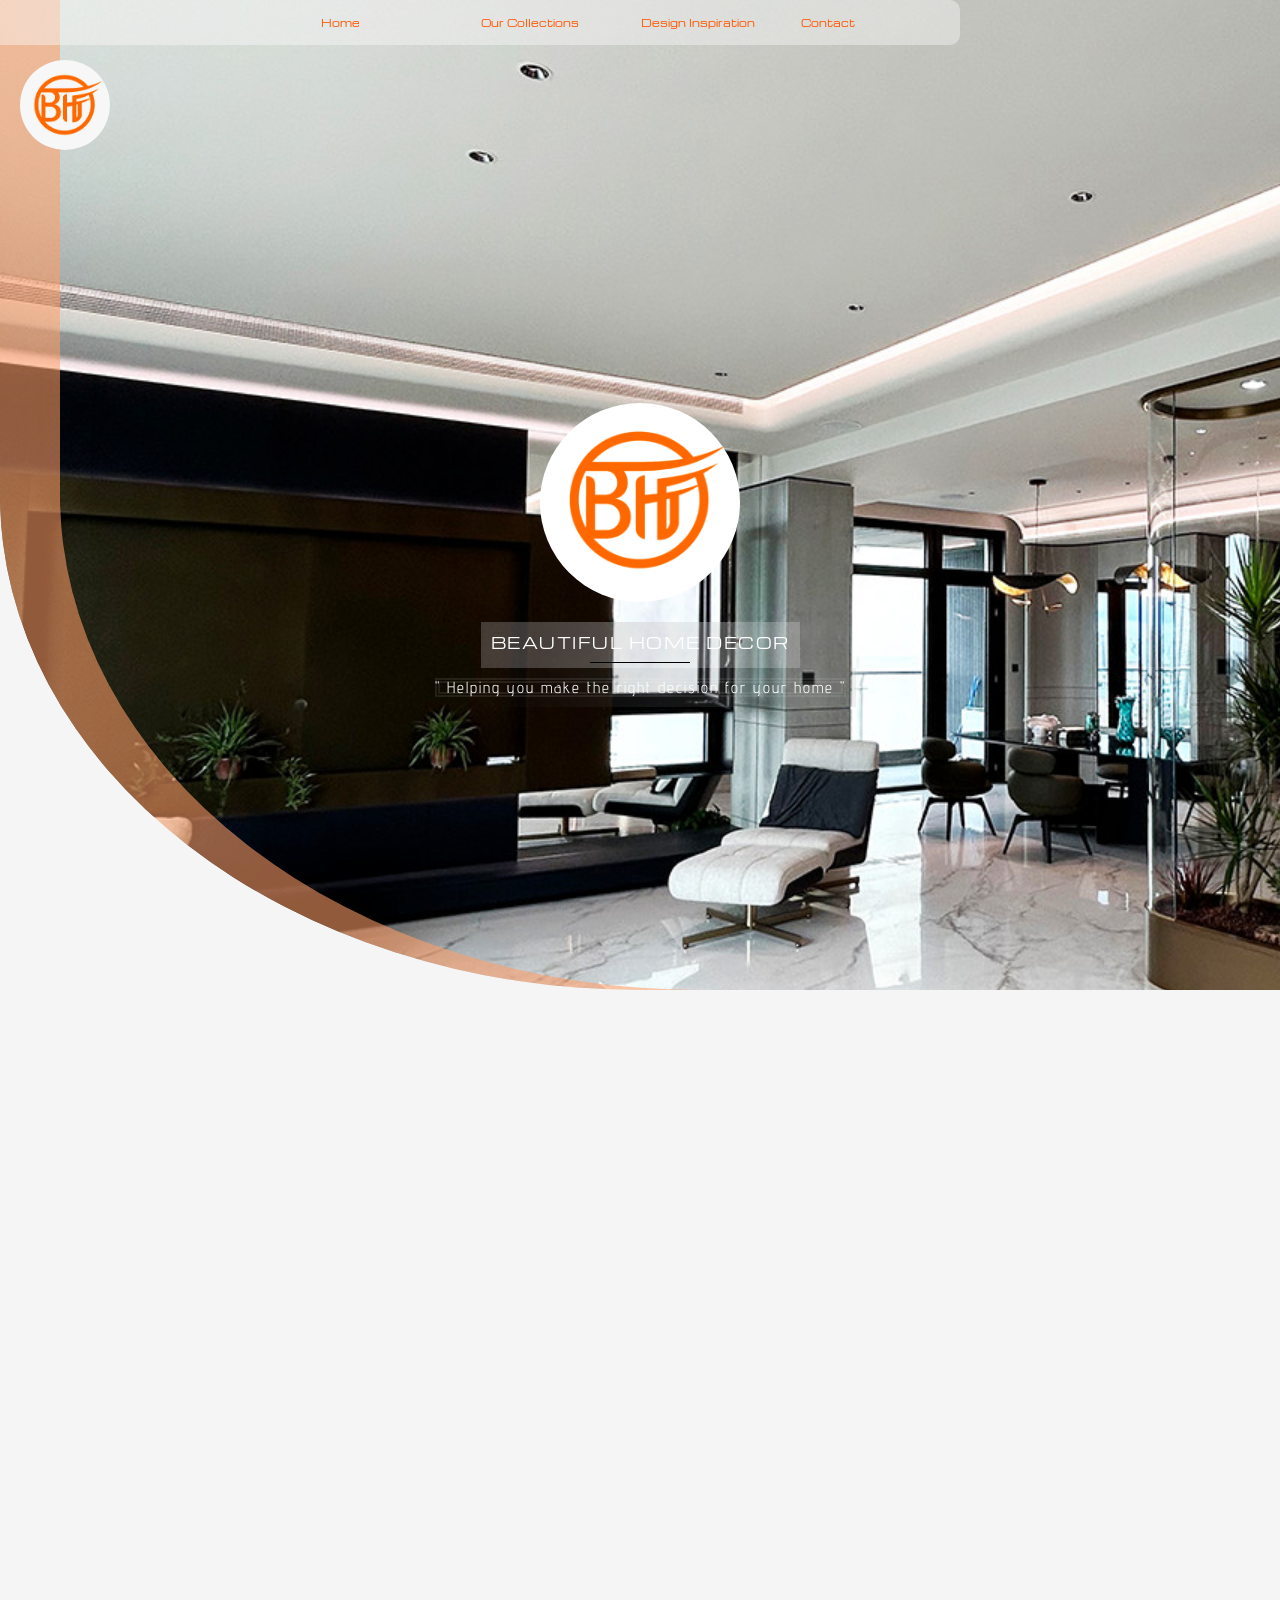
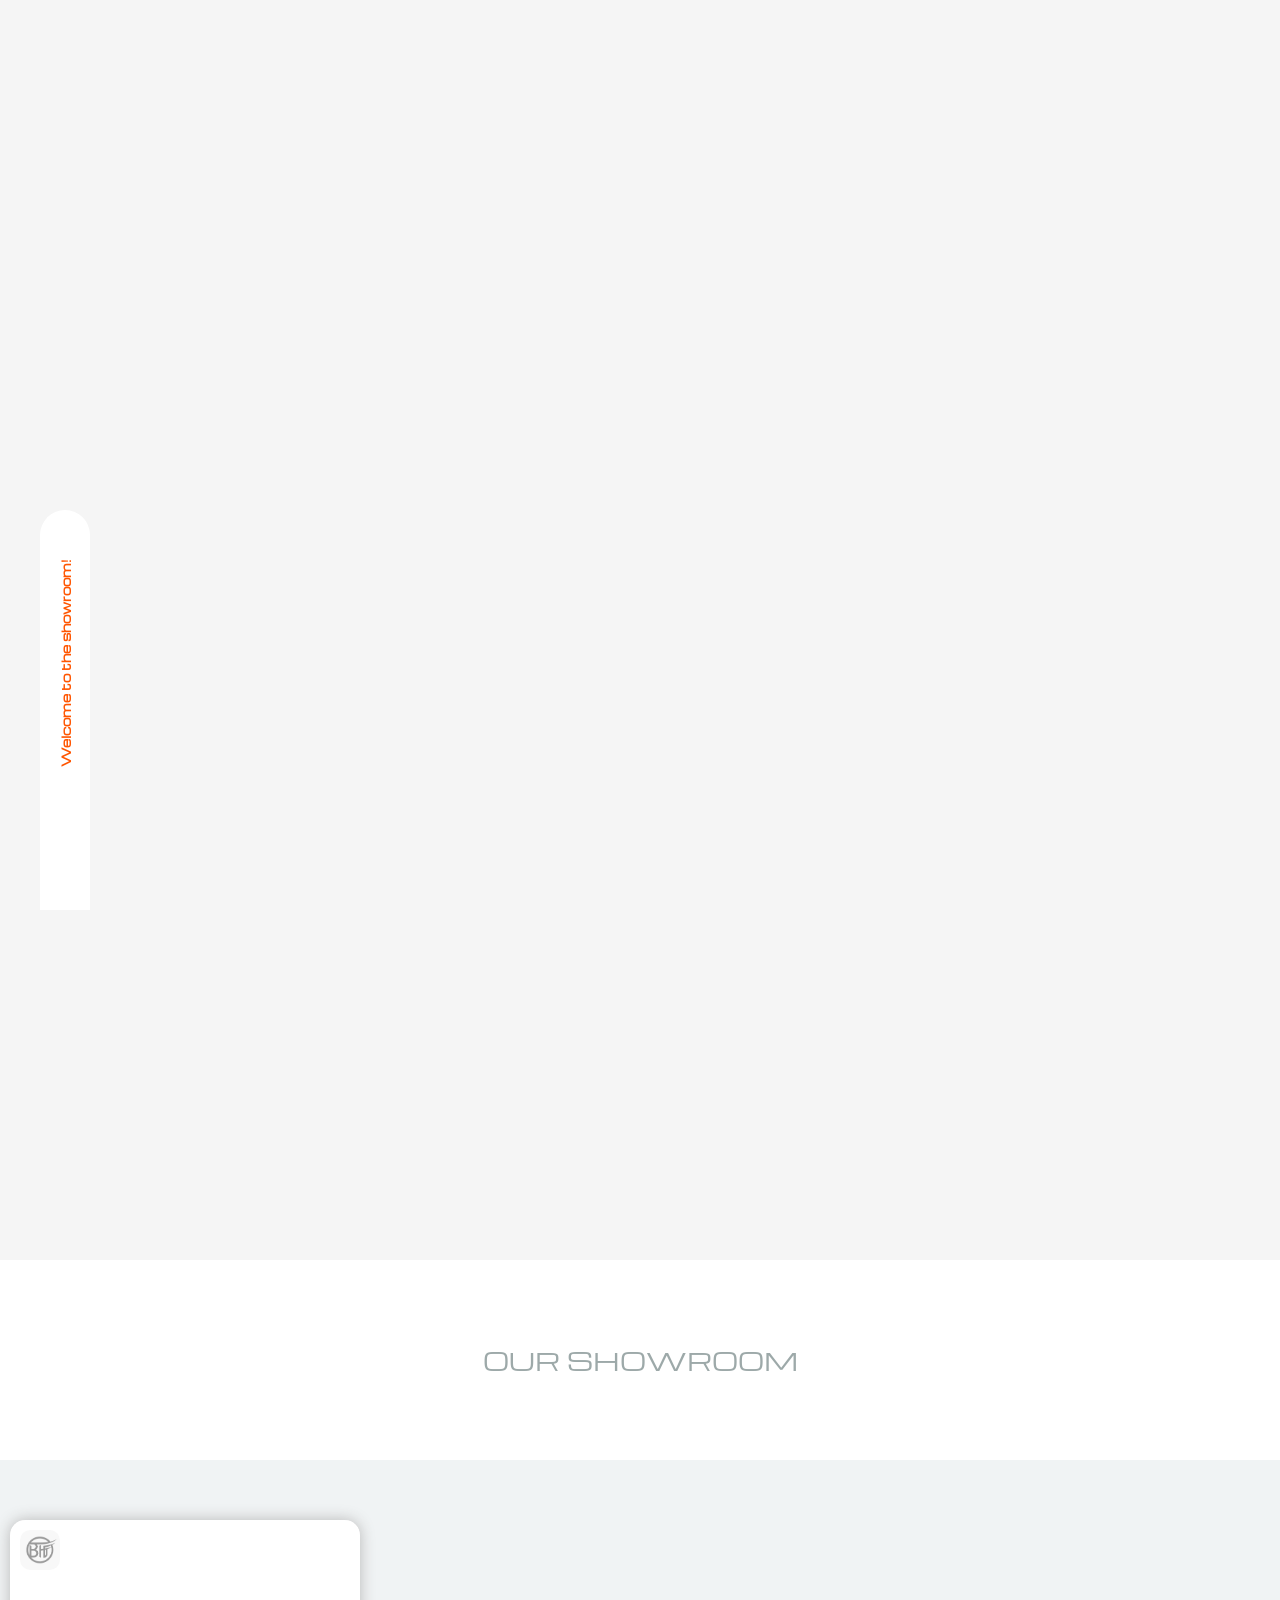
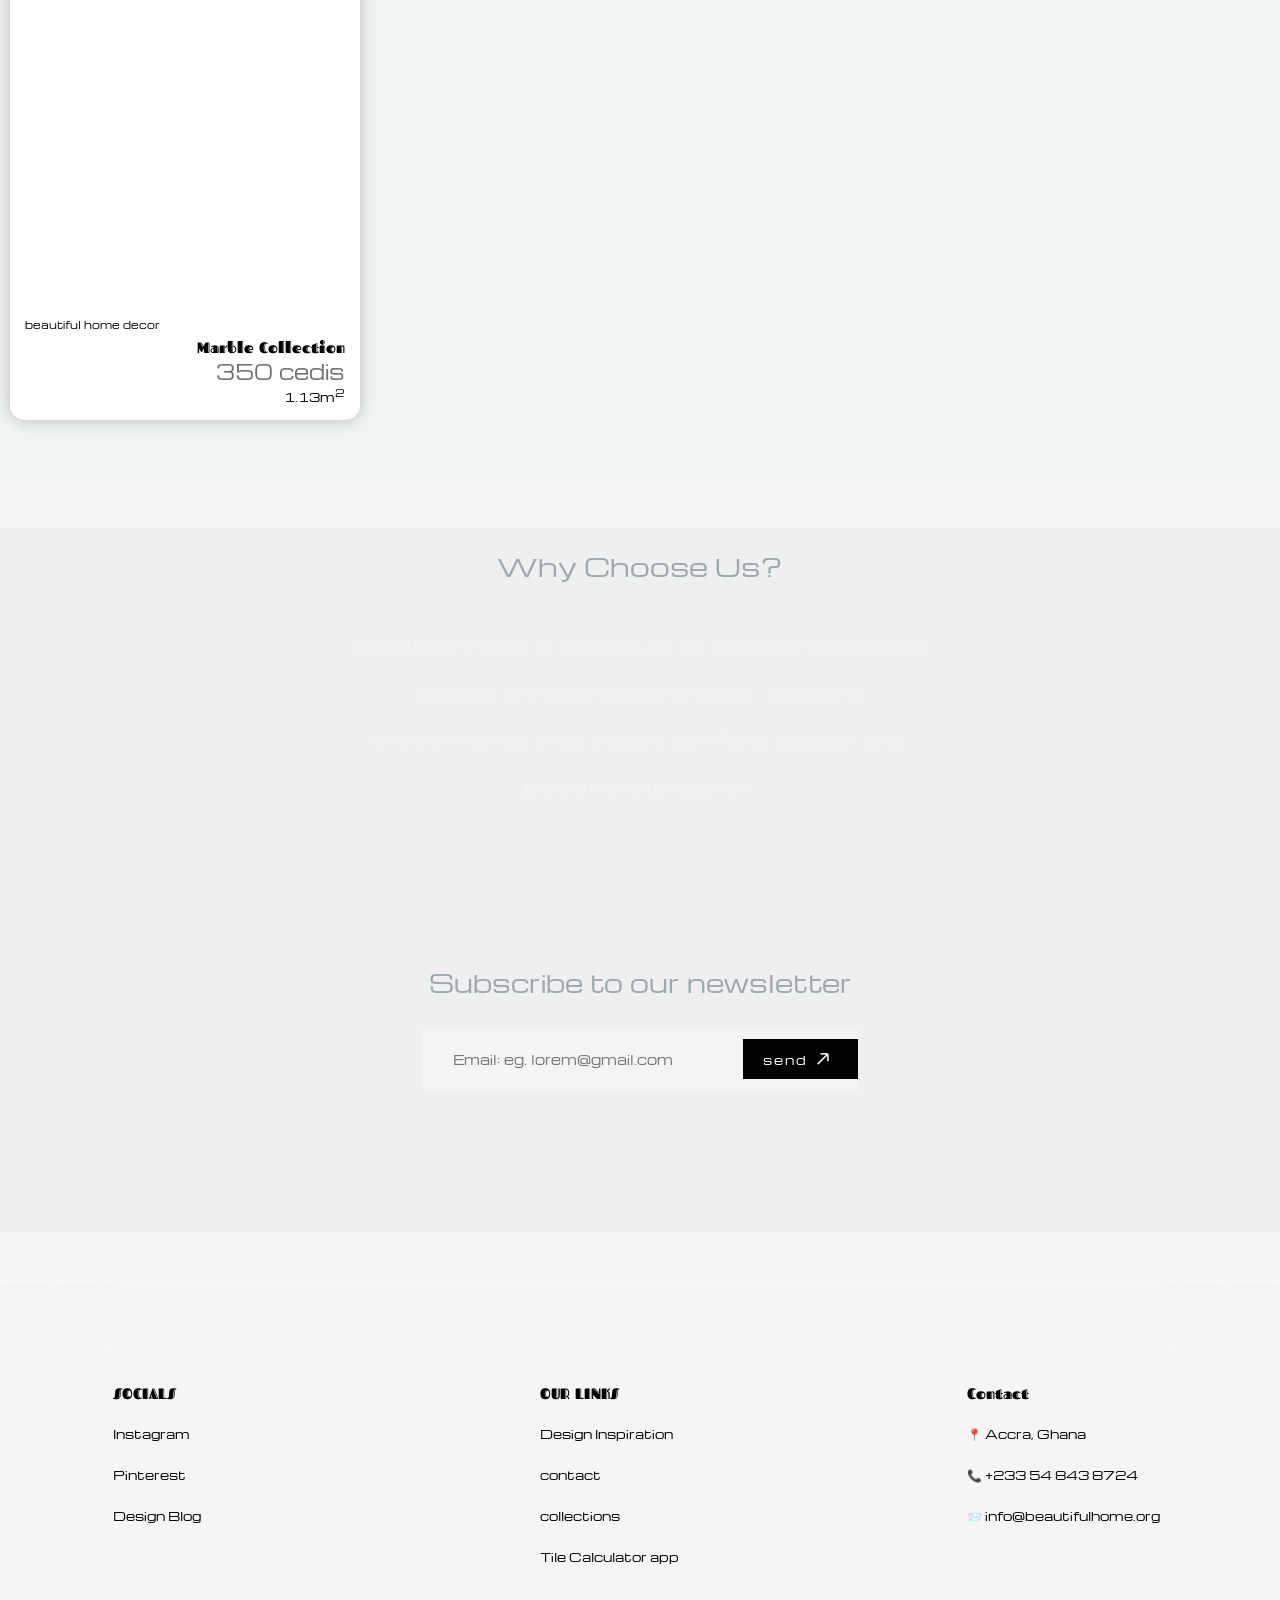
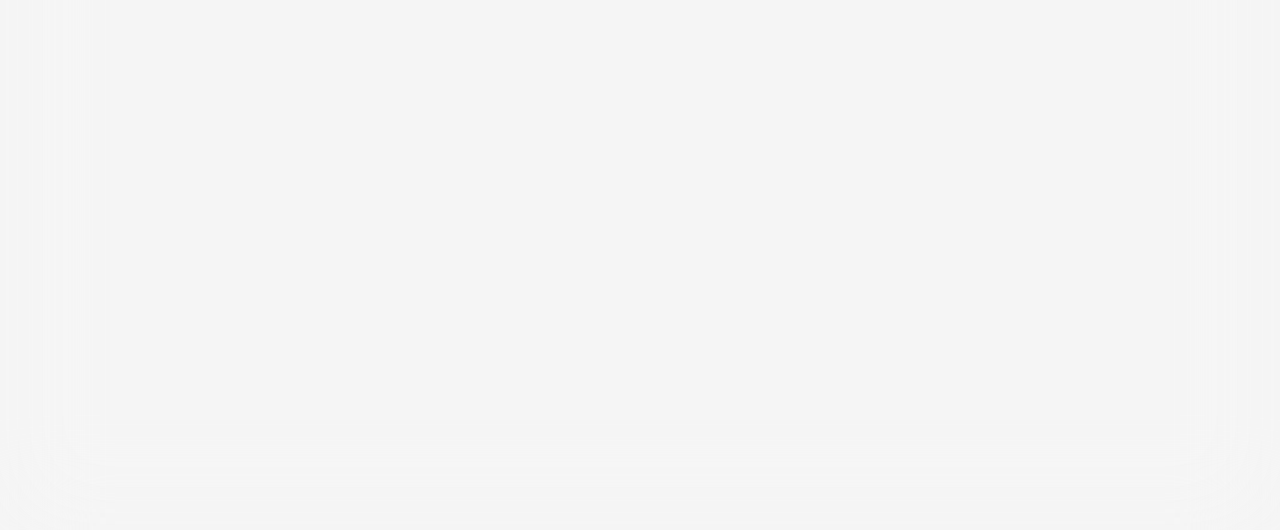
==== commit e3330c89: "Fix HTML structure and remove duplicate content" ====
--- a/index.html
+++ b/index.html
@@ -7,8 +7,6 @@
     <link rel="stylesheet" href="style.css">
     <link rel="stylesheet" href="mobile.css">
     <link rel="shortcut icon" href="assets/icon.png" type="image/x-icon">
-<script src="https://unpkg.com/lenis@1.1.20/dist/lenis.min.js"></script>
-    <script src="index.js" defer></script>
 </head>
 <body>
     <div class="logobox">
@@ -168,4 +166,4 @@
 <img src="./assets/img.png" class="load" alt="">
 </div>
 </body>
-</html>+</html>
